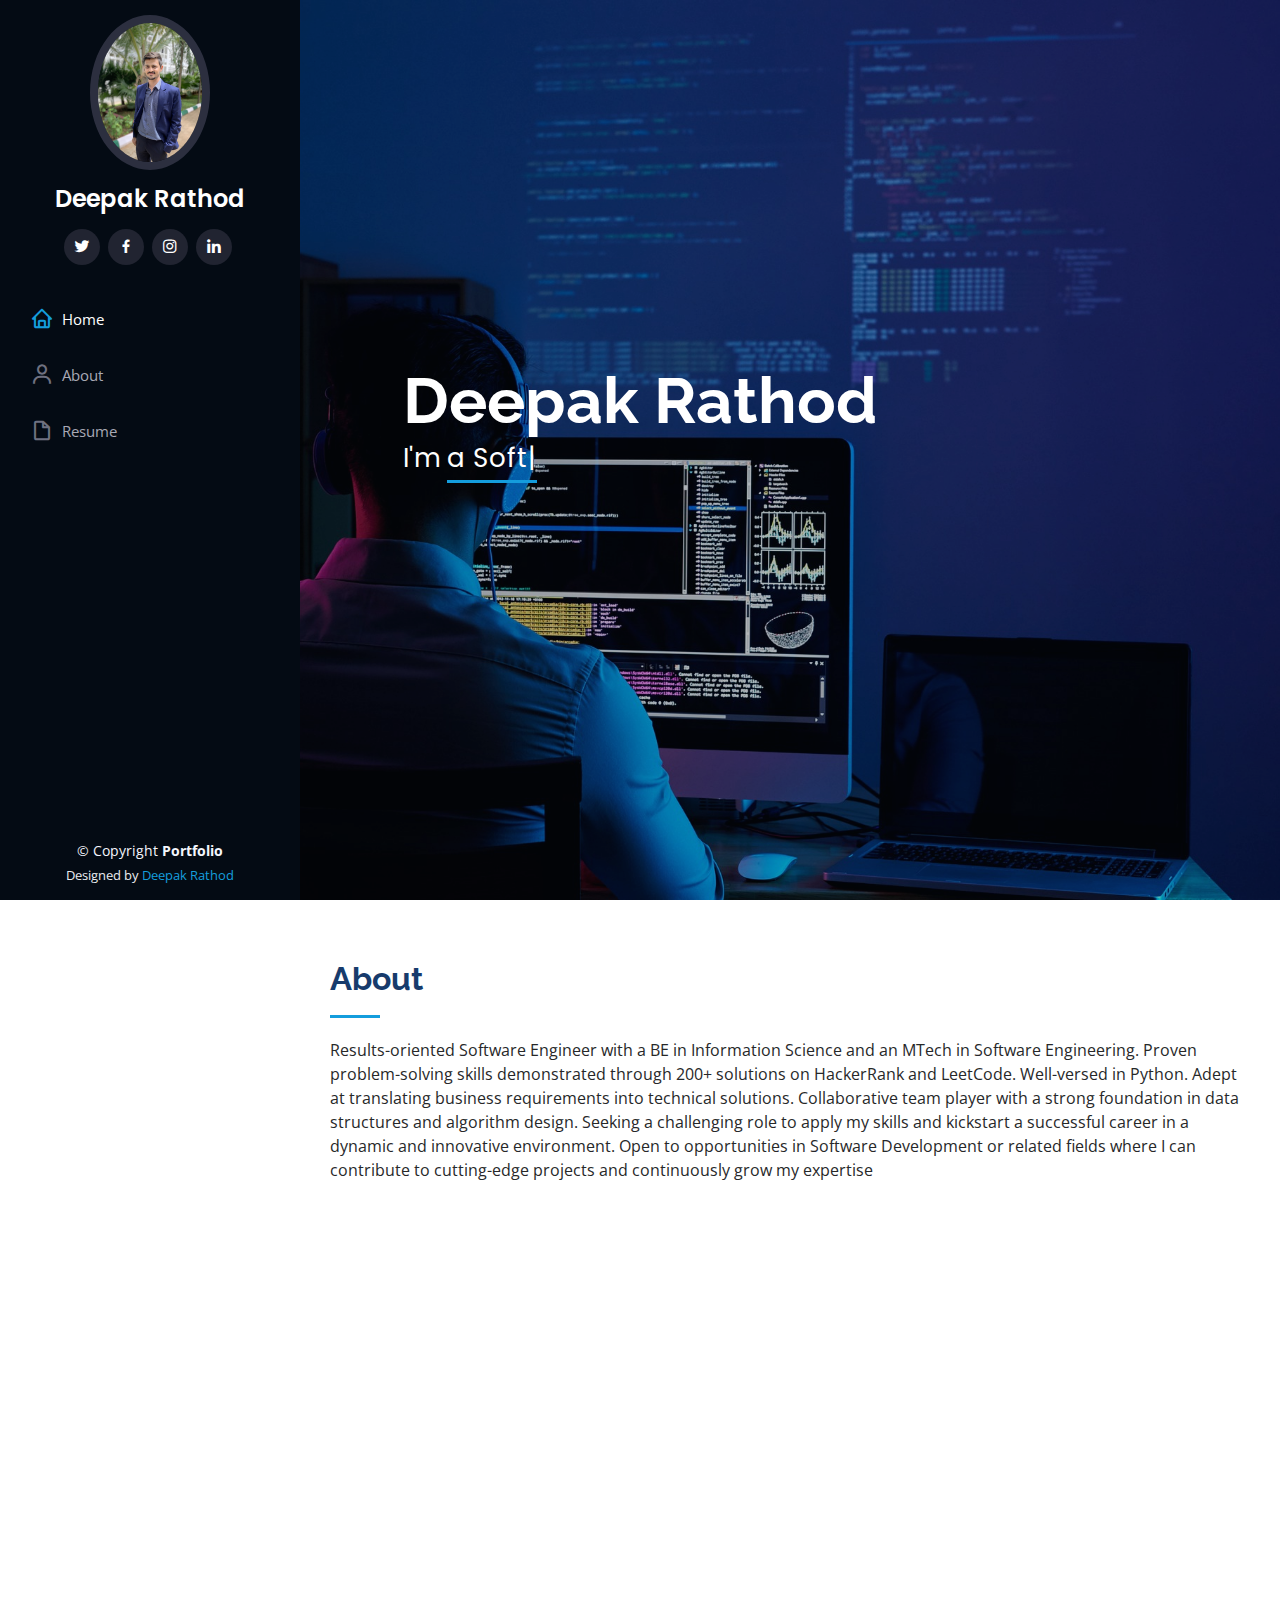
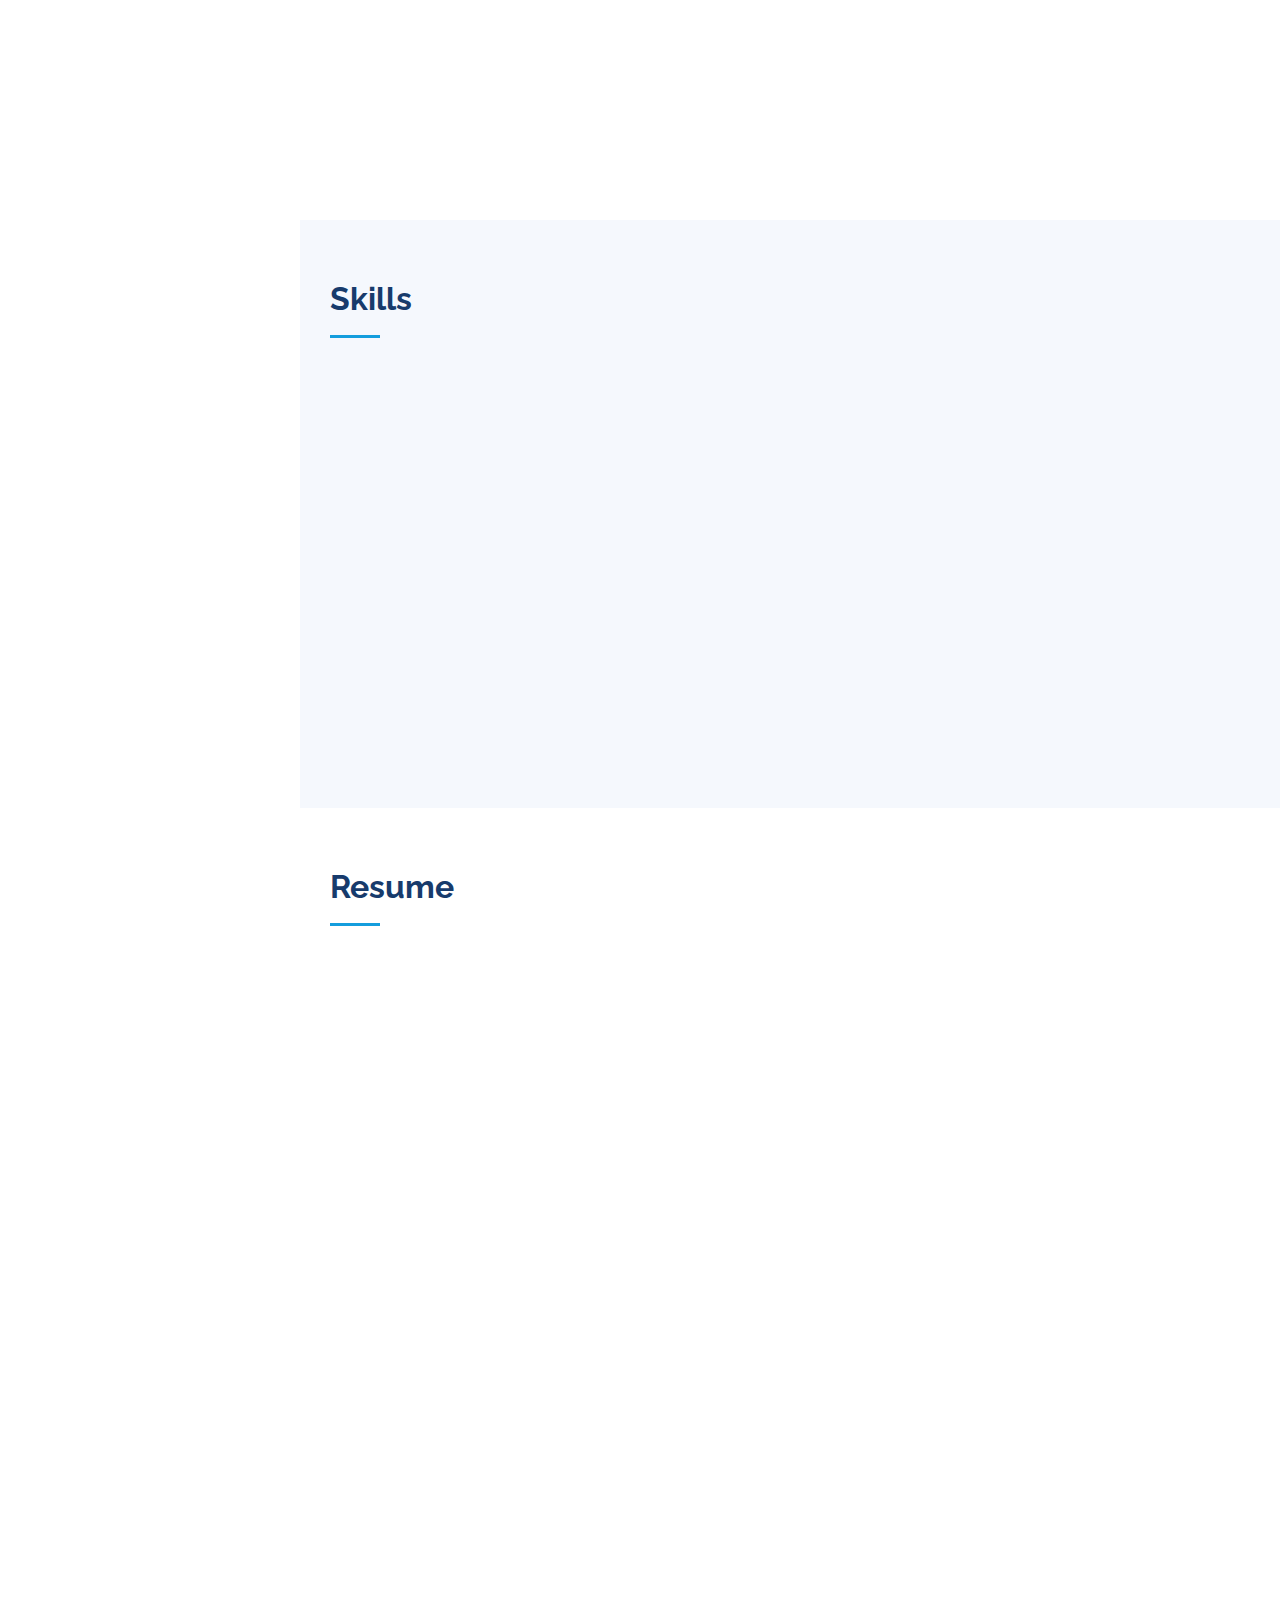
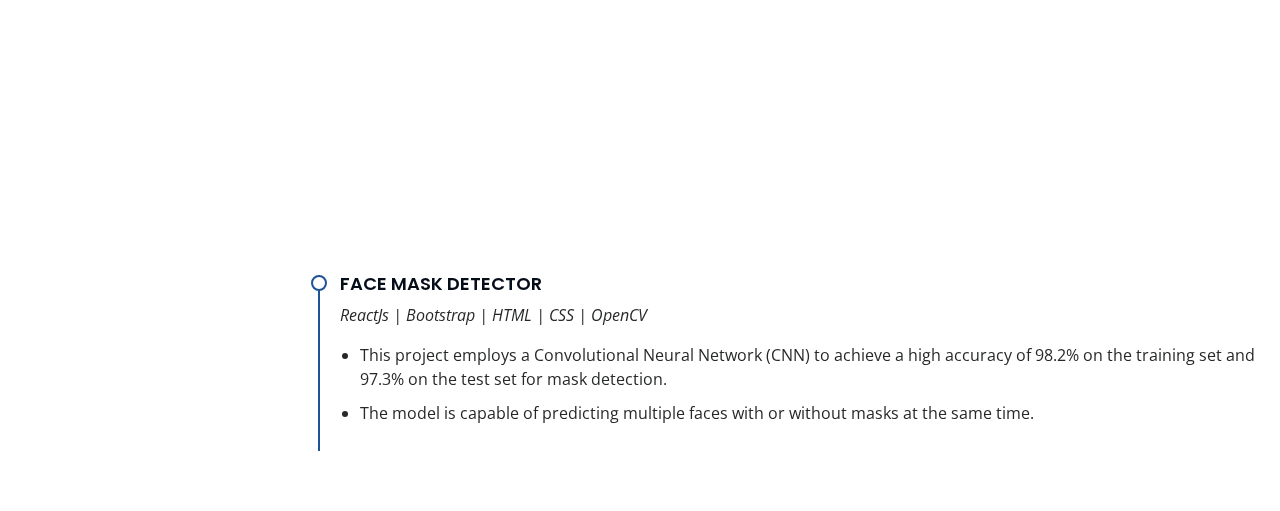
==== index.html @ f98dc18f "Update index.html" ====
<!DOCTYPE html>
<html lang="en">

<head>
  <meta charset="utf-8">
  <meta content="width=device-width, initial-scale=1.0" name="viewport">

  <title>Deepak Rathod</title>
  <meta content="" name="description">
  <meta content="" name="keywords">

  <!-- Favicons -->
  <link href="assets/img/favicon.png" rel="icon">
  <link href="assets/img/apple-touch-icon.png" rel="apple-touch-icon">

  <!-- Google Fonts -->
  <link href="https://fonts.googleapis.com/css?family=Open+Sans:300,300i,400,400i,600,600i,700,700i|Raleway:300,300i,400,400i,500,500i,600,600i,700,700i|Poppins:300,300i,400,400i,500,500i,600,600i,700,700i" rel="stylesheet">

  <!-- Vendor CSS Files -->
  <link href="assets/vendor/aos/aos.css" rel="stylesheet">
  <link href="assets/vendor/bootstrap/css/bootstrap.min.css" rel="stylesheet">
  <link href="assets/vendor/bootstrap-icons/bootstrap-icons.css" rel="stylesheet">
  <link href="assets/vendor/boxicons/css/boxicons.min.css" rel="stylesheet">
  <link href="assets/vendor/glightbox/css/glightbox.min.css" rel="stylesheet">
  <link href="assets/vendor/swiper/swiper-bundle.min.css" rel="stylesheet">

  <!-- Template Main CSS File -->
  <link href="assets/css/style.css" rel="stylesheet">

  <!-- =======================================================
  * Template Name: iPortfolio
  * Template URL: https://bootstrapmade.com/iportfolio-bootstrap-portfolio-websites-template/
  * Updated: Mar 17 2024 with Bootstrap v5.3.3
  * Author: BootstrapMade.com
  * License: https://bootstrapmade.com/license/
  ======================================================== -->
</head>

<body>

  <!-- ======= Mobile nav toggle button ======= -->
  <i class="bi bi-list mobile-nav-toggle d-xl-none"></i>

  <!-- ======= Header ======= -->
  <header id="header">
    <div class="d-flex flex-column">

      <div class="profile">
        <img src="assets/img/profile-img.jpg" alt="" class="img-fluid rounded-circle">
        <h1 class="text-light"><a href="index.html">Deepak Rathod</a></h1>
        <div class="social-links mt-3 text-center">
          <a href="https://twitter.com/dvrathod2706" class="twitter"><i class="bx bxl-twitter"></i></a>
          <a href="#" class="facebook"><i class="bx bxl-facebook"></i></a>
          <a href="#" class="instagram"><i class="bx bxl-instagram"></i></a>
        
          <a href="https://www.linkedin.com/in/deepvr2706/" class="linkedin"><i class="bx bxl-linkedin"></i></a>
        </div>
      </div>

      <nav id="navbar" class="nav-menu navbar">
        <ul>
          <li><a href="#hero" class="nav-link scrollto active"><i class="bx bx-home"></i> <span>Home</span></a></li>
          <li><a href="#about" class="nav-link scrollto"><i class="bx bx-user"></i> <span>About</span></a></li>
          <li><a href="#resume" class="nav-link scrollto"><i class="bx bx-file-blank"></i> <span>Resume</span></a></li>
          
        </ul>
      </nav><!-- .nav-menu -->
    </div>
  </header><!-- End Header -->

  <!-- ======= Hero Section ======= -->
  <section id="hero" class="d-flex flex-column justify-content-center align-items-center">
    <div class="hero-container" data-aos="fade-in">
      <h1>Deepak Rathod</h1>
      <p>I'm <span class="typed" data-typed-items="a Software Engineer"></span></p>
    </div>
  </section><!-- End Hero -->

  <main id="main">

    <!-- ======= About Section ======= -->
    <section id="about" class="about">
      <div class="container">

        <div class="section-title">
          <h2>About</h2>
          <p>Results-oriented Software Engineer with a BE in Information Science and an MTech in Software Engineering. Proven problem-solving skills demonstrated through 200+ solutions on HackerRank and LeetCode. Well-versed in Python. Adept at translating business requirements into technical solutions. Collaborative team player with a strong foundation in data structures and algorithm design. Seeking a challenging role to apply my skills and kickstart a successful career in a dynamic and innovative environment. Open to opportunities in Software Development or related fields where I can contribute to cutting-edge projects and continuously grow my expertise</p>
        </div>

        <div class="row">
          <div class="col-lg-4" data-aos="fade-right">
            <img src="assets/img/profile-img.jpg" class="img-fluid" alt="">
          </div>
          <div class="col-lg-8 pt-4 pt-lg-0 content" data-aos="fade-left">
            <h3>Full Stack Developer</h3>
            <p class="fst-italic"> Throughout my academic journey, I have acquired a comprehensive understanding of software development methodologies, programming languages, and cutting-edge technologies. My coursework and projects have equipped me with the ability to analyze complex problems, design innovative solutions, and implement efficient software systems. I have honed my skills in areas such as algorithm design, database management, software architecture, and web development.

              I am now actively seeking opportunities to apply my knowledge and skills in a professional setting, where I can contribute to meaningful projects and collaborate with talented teams. I am passionate about continuously learning and staying updated with emerging trends in technology, with a keen interest in areas such as artificial intelligence, cloud computing, and cybersecurity.
              
              With a dedication to excellence, strong problem-solving abilities, and a collaborative mindset, I am confident in my ability to make valuable contributions to any organization. I am eager to leverage my educational background and embark on a rewarding journey in the software engineering industry, where I can contribute to innovation and drive positive impact.
            </p> 
            
              
            <div class="row">
              <div class="col-lg-6">
                <ul>
                  <li><i class="bi bi-chevron-right"></i> <strong>Birthday:</strong> <span>27 June 1998</span></li>
                  <li><i class="bi bi-chevron-right"></i> <strong>Phone:</strong> <span>8660069687</span></li>
                  <li><i class="bi bi-chevron-right"></i> <strong>City:</strong> <span>Bangalore, India</span></li>
                </ul>
              </div>
              <div class="col-lg-6">
                <ul>
                  <li><i class="bi bi-chevron-right"></i> <strong>Age:</strong> <span>26</span></li>
                  <li><i class="bi bi-chevron-right"></i> <strong>Degree:</strong> <span>Master</span></li>
                  <li><i class="bi bi-chevron-right"></i> <strong>Email:</strong> <span>dvrathod2706@gmail.com</span></li>
                </ul>
              </div>
            </div>
          </div>
        </div>

      </div>
    </section><!-- End About Section -->

   
    <!-- ======= Skills Section ======= -->
    <section id="skills" class="skills section-bg">
      <div class="container">

        <div class="section-title">
          <h2>Skills</h2>
         
        </div>

        <div class="row skills-content">

          <div class="col-lg-6" data-aos="fade-up">

                        <div class="progress">
              <span class="skill">Python <i class="val">90%</i></span>
              <div class="progress-bar-wrap">
                <div class="progress-bar" role="progressbar" aria-valuenow="80" aria-valuemin="0" aria-valuemax="100"></div>
              </div>
            </div>

            <div class="progress">
              <span class="skill">C <i class="val">85%</i></span>
              <div class="progress-bar-wrap">
                <div class="progress-bar" role="progressbar" aria-valuenow="85" aria-valuemin="0" aria-valuemax="100"></div>
              </div>
            </div>

            <div class="progress">
              <span class="skill">HTML <i class="val">95%</i></span>
              <div class="progress-bar-wrap">
                <div class="progress-bar" role="progressbar" aria-valuenow="100" aria-valuemin="0" aria-valuemax="100"></div>
              </div>
            </div>

            <div class="progress">
              <span class="skill">CSS <i class="val">90%</i></span>
              <div class="progress-bar-wrap">
                <div class="progress-bar" role="progressbar" aria-valuenow="90" aria-valuemin="0" aria-valuemax="100"></div>
              </div>
            </div>

            <div class="progress">
              <span class="skill">JavaScript <i class="val">85%</i></span>
              <div class="progress-bar-wrap">
                <div class="progress-bar" role="progressbar" aria-valuenow="75" aria-valuemin="0" aria-valuemax="100"></div>
              </div>
            </div>
              <div class="progress">
              <span class="skill">NodeJS <i class="val">80%</i></span>
              <div class="progress-bar-wrap">
                <div class="progress-bar" role="progressbar" aria-valuenow="75" aria-valuemin="0" aria-valuemax="100"></div>
              </div>
            </div>
                     
          </div>

          <div class="col-lg-6" data-aos="fade-up" data-aos-delay="100">
               <div class="progress">
              <span class="skill">MySQL <i class="val">95%</i></span>
              <div class="progress-bar-wrap">
                <div class="progress-bar" role="progressbar" aria-valuenow="75" aria-valuemin="0" aria-valuemax="100"></div>
              </div>
            </div>

                        <div class="progress">
              <span class="skill">ExpressJS <i class="val">75%</i></span>
              <div class="progress-bar-wrap">
                <div class="progress-bar" role="progressbar" aria-valuenow="75" aria-valuemin="0" aria-valuemax="100"></div>
              </div>
            </div>
                        <div class="progress">
              <span class="skill">MongoDB <i class="val">85%</i></span>
              <div class="progress-bar-wrap">
                <div class="progress-bar" role="progressbar" aria-valuenow="75" aria-valuemin="0" aria-valuemax="100"></div>
              </div>
            </div>




            <div class="progress">
              <span class="skill">VS Code <i class="val">95%</i></span>
              <div class="progress-bar-wrap">
                <div class="progress-bar" role="progressbar" aria-valuenow="95" aria-valuemin="0" aria-valuemax="100"></div>
              </div>
            </div>

          </div>

        </div>

      </div>
    </section><!-- End Skills Section -->

    <!-- ======= Resume Section ======= -->
    <section id="resume" class="resume">
      <div class="container">

        <div class="section-title">
          <h2>Resume</h2>
          <p></p>
        </div>

        <div class="row">
          <div class="col-lg-6" data-aos="fade-up">
            <h3 class="resume-title">Sumary</h3>
            <div class="resume-item pb-0">
              <h4>Deepak Rathod</h4>
              <p><em>I am a motivated and skilled software engineer with a solid educational background, holding a Master of Technology (M.Tech) degree in Software Engineering from RV College of Engineering, as well as a Bachelor of Engineering (BE) degree in Information Science from PDA College of Engineering. With a strong foundation in both theoretical concepts and practical application, I am eager to leverage my academic achievements and embark on a successful career in the field of software engineering.</em></p>
              <ul>
                <li>Bangalore</li>
                <li>8660069687</li>
                <li>dvrathod2706@gmail.com</li>
              </ul>
            </div>

            <h3 class="resume-title">Education</h3>
            <div class="resume-item">
              <h4>MTech in Software Engineering </h4>
              <h5>2022 - 2023</h5>
              <p><em>R V College of Engineering</em></p>
              <ul>
                <li>CGPA : 7.59</li>
                <li>Bangalore,  Karnataka, India</li>
              </ul>
             
            </div>
            <div class="resume-item">
              <h4>BE in Information Science and Engineering</h4>
              <h5>2016 - 2021</h5>
              <p><em>PDA College of Engineering</em></p>
              <ul>
                <li>CGPA : 7.07</li>
                <li>Kalaburagi,  Karnataka, India</li>
              </ul>
             
            </div>
          </div>
          <div class="col-lg-6" data-aos="fade-up" data-aos-delay="100">
            <h3 class="resume-title">Projects</h3>
            <div class="resume-item">
              <h4>Healthcare Chatbot </h4>
              <p><em>Python | Python flask | Natural Language Processing | Machine Learning | SQL</em></p>
              <ul>
                <li>It offers accurate disease predictions from user-provided symptoms, addressing healthcare accessibility for those with limited access to medical facilities</li>
                <li>The integration of Decision Tree and Naive Bayes algorithms enhances its efficacy </li>
              </ul>
            </div>
            <div class="resume-item">
              <h4>Covid-19 Tracker App</h4>
              
              <p><em>Java | Firebase | NoSQL | CSS | XML</em></p>
              <ul>
                <li>The COVID-19 Tracker Android app provides real-time global updates on cases</li>
                <li> An interactive map, a symptom checker, and essential information for informed and safe decision-making during the pandemic</li>
                <li>It also includes detailed information about the virus like symptoms, prevention measures etc.</li>
              </ul>
            </div>
        
         
           
          
        
            </div><div class="resume-item">
              <h4>Face Mask Detector</h4>
              
              <p><em> ReactJs | Bootstrap | HTML | CSS | OpenCV</em></p>
              <ul>
                <li>This project employs a Convolutional Neural Network (CNN) to achieve a high accuracy of 98.2% on the training set and 97.3% on the test set for mask detection.</li>
                <li>The model is capable of predicting multiple faces with or without masks at the same time.</li>
              </ul>
            </div>
         
        </div>
      
      </div>
    </section><!-- End Resume Section -->

    
 

  

  </main><!-- End #main -->

  <!-- ======= Footer ======= -->
  <footer id="footer">
    <div class="container">
      <div class="copyright">
        &copy; Copyright <strong><span>Portfolio</span></strong>
      </div>
      <div class="credits">
        <!-- All the links in the footer should remain intact. -->
        <!-- You can delete the links only if you purchased the pro version. -->
        <!-- Licensing information: https://bootstrapmade.com/license/ -->
        <!-- Purchase the pro version with working PHP/AJAX contact form: https://bootstrapmade.com/iportfolio-bootstrap-portfolio-websites-template/ -->
        Designed by <a href="https://bootstrapmade.com/">Deepak Rathod</a>
      </div>
    </div>
  </footer><!-- End  Footer -->

  <a href="#" class="back-to-top d-flex align-items-center justify-content-center"><i class="bi bi-arrow-up-short"></i></a>

  <!-- Vendor JS Files -->
  <script src="assets/vendor/purecounter/purecounter_vanilla.js"></script>
  <script src="assets/vendor/aos/aos.js"></script>
  <script src="assets/vendor/bootstrap/js/bootstrap.bundle.min.js"></script>
  <script src="assets/vendor/glightbox/js/glightbox.min.js"></script>
  <script src="assets/vendor/isotope-layout/isotope.pkgd.min.js"></script>
  <script src="assets/vendor/swiper/swiper-bundle.min.js"></script>
  <script src="assets/vendor/typed.js/typed.umd.js"></script>
  <script src="assets/vendor/waypoints/noframework.waypoints.js"></script>
  <script src="assets/vendor/php-email-form/validate.js"></script>

  <!-- Template Main JS File -->
  <script src="assets/js/main.js"></script>

</body>

</html>
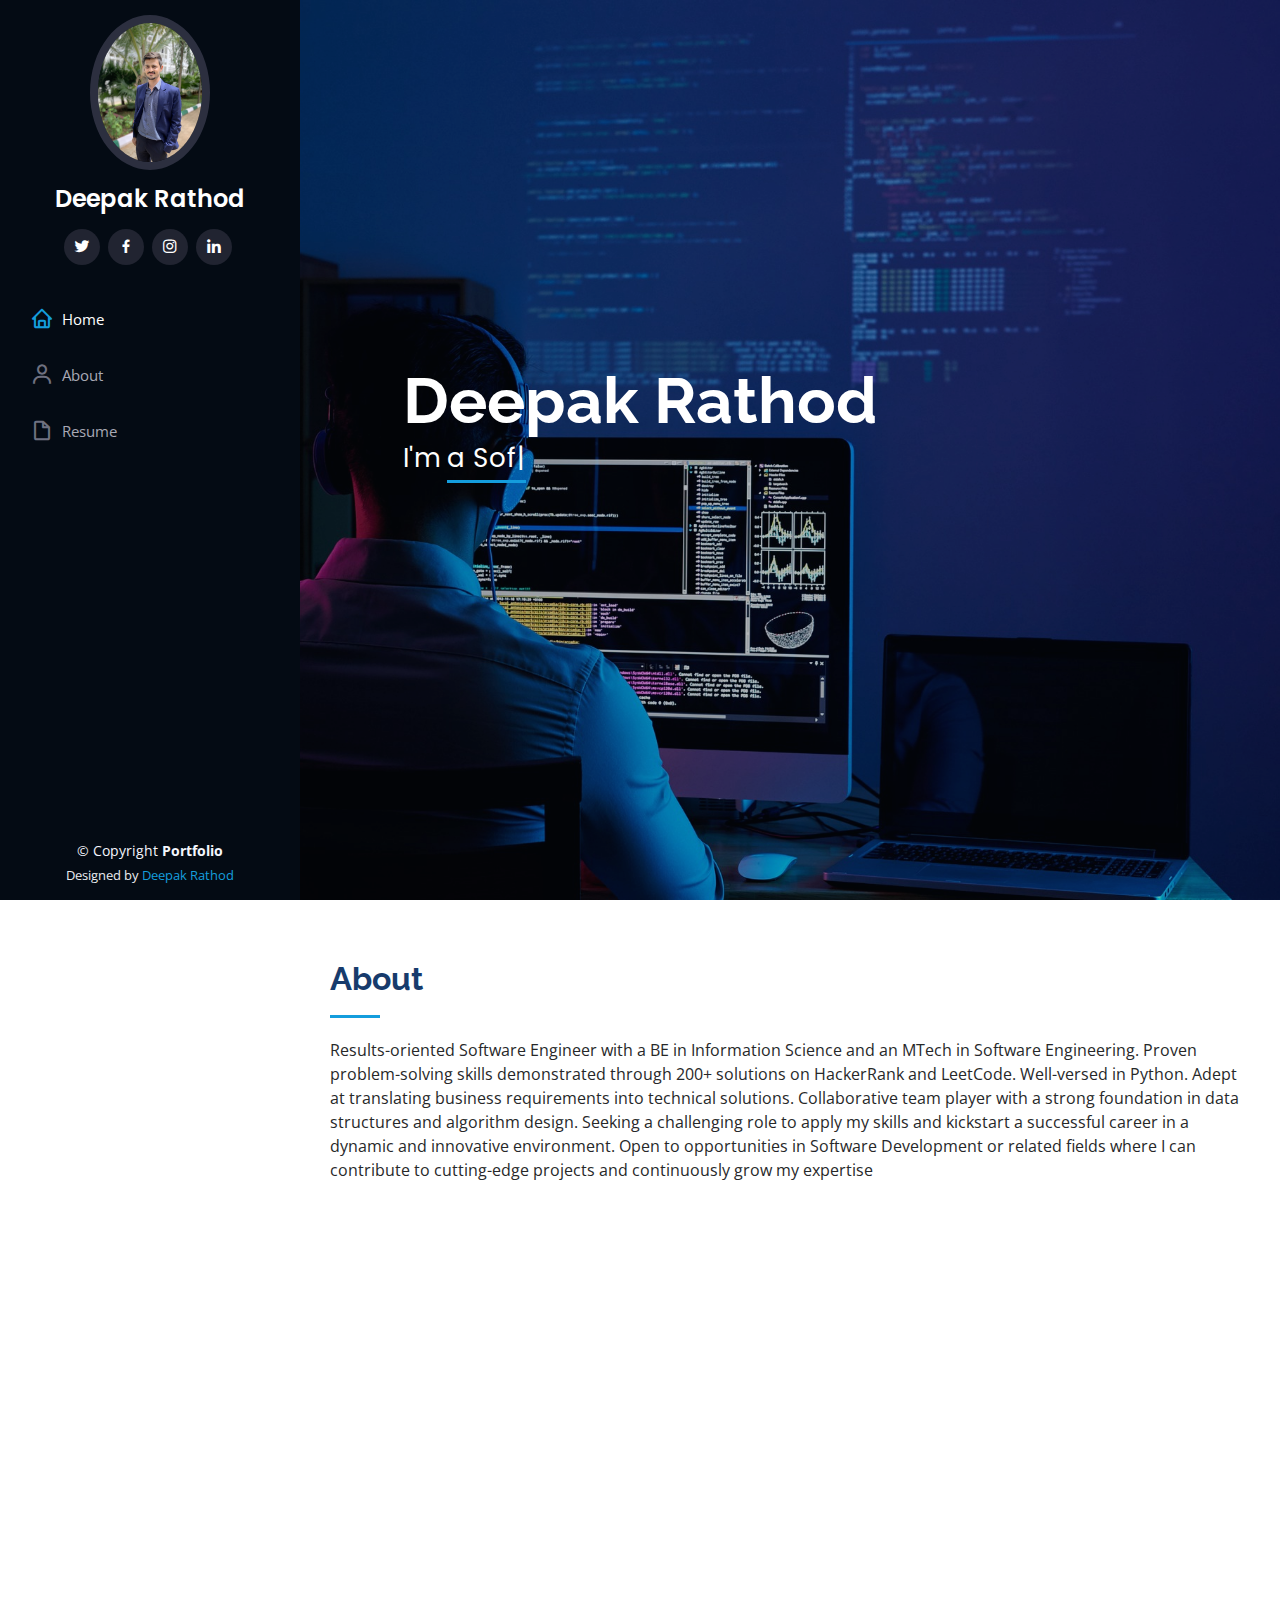
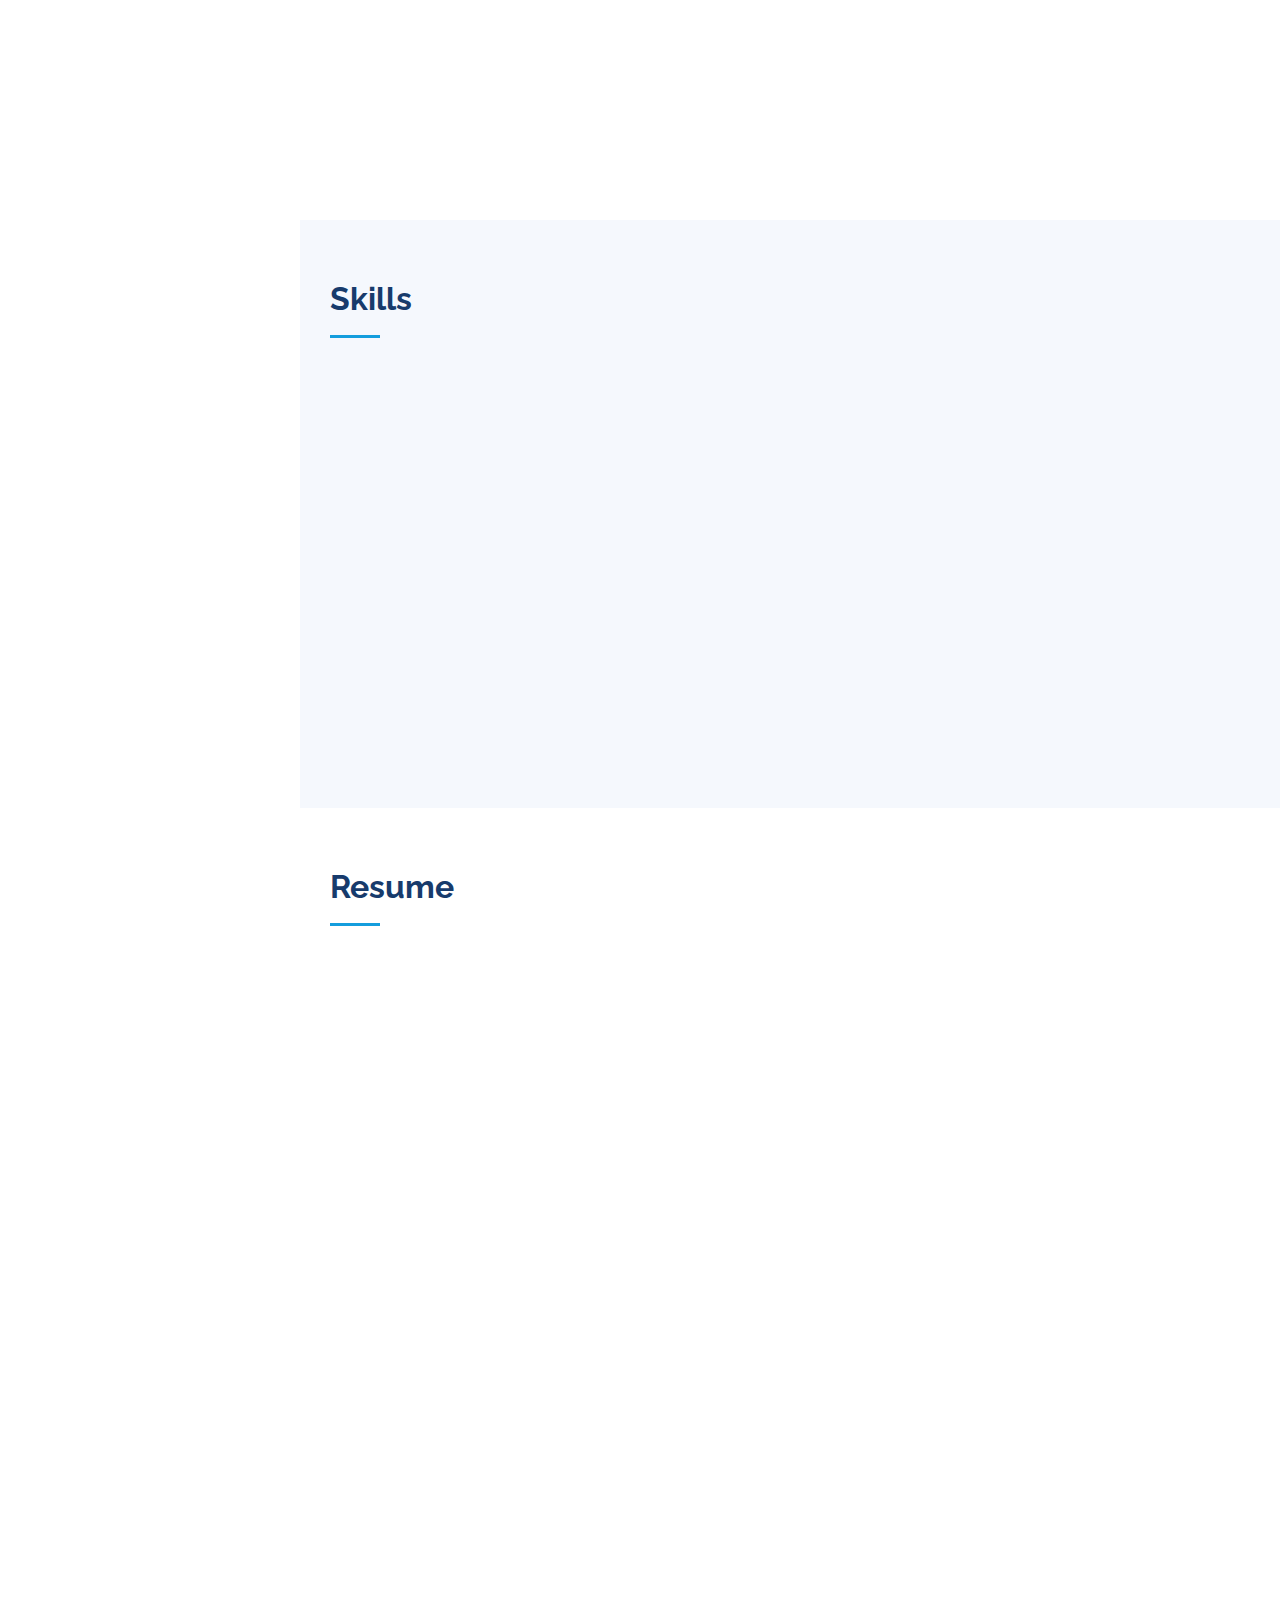
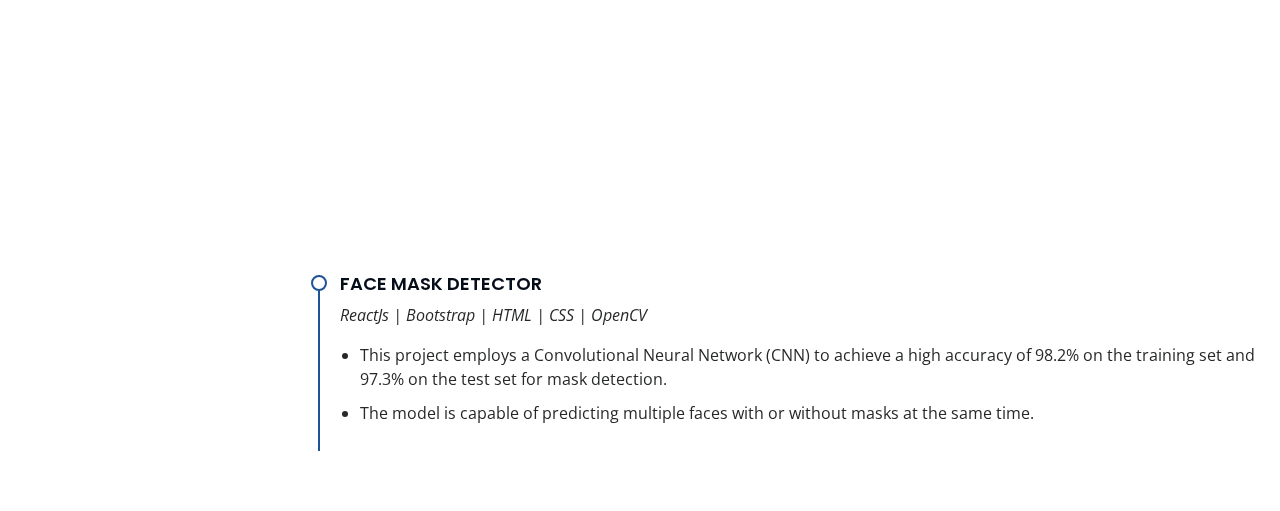
==== commit ed47e429: "Update index.html" ====
--- a/index.html
+++ b/index.html
@@ -282,12 +282,7 @@
                 <li>It also includes detailed information about the virus like symptoms, prevention measures etc.</li>
               </ul>
             </div>
-        
-         
-           
-          
-        
-            </div><div class="resume-item">
+          </div><div class="resume-item">
               <h4>Face Mask Detector</h4>
               
               <p><em> ReactJs | Bootstrap | HTML | CSS | OpenCV</em></p>
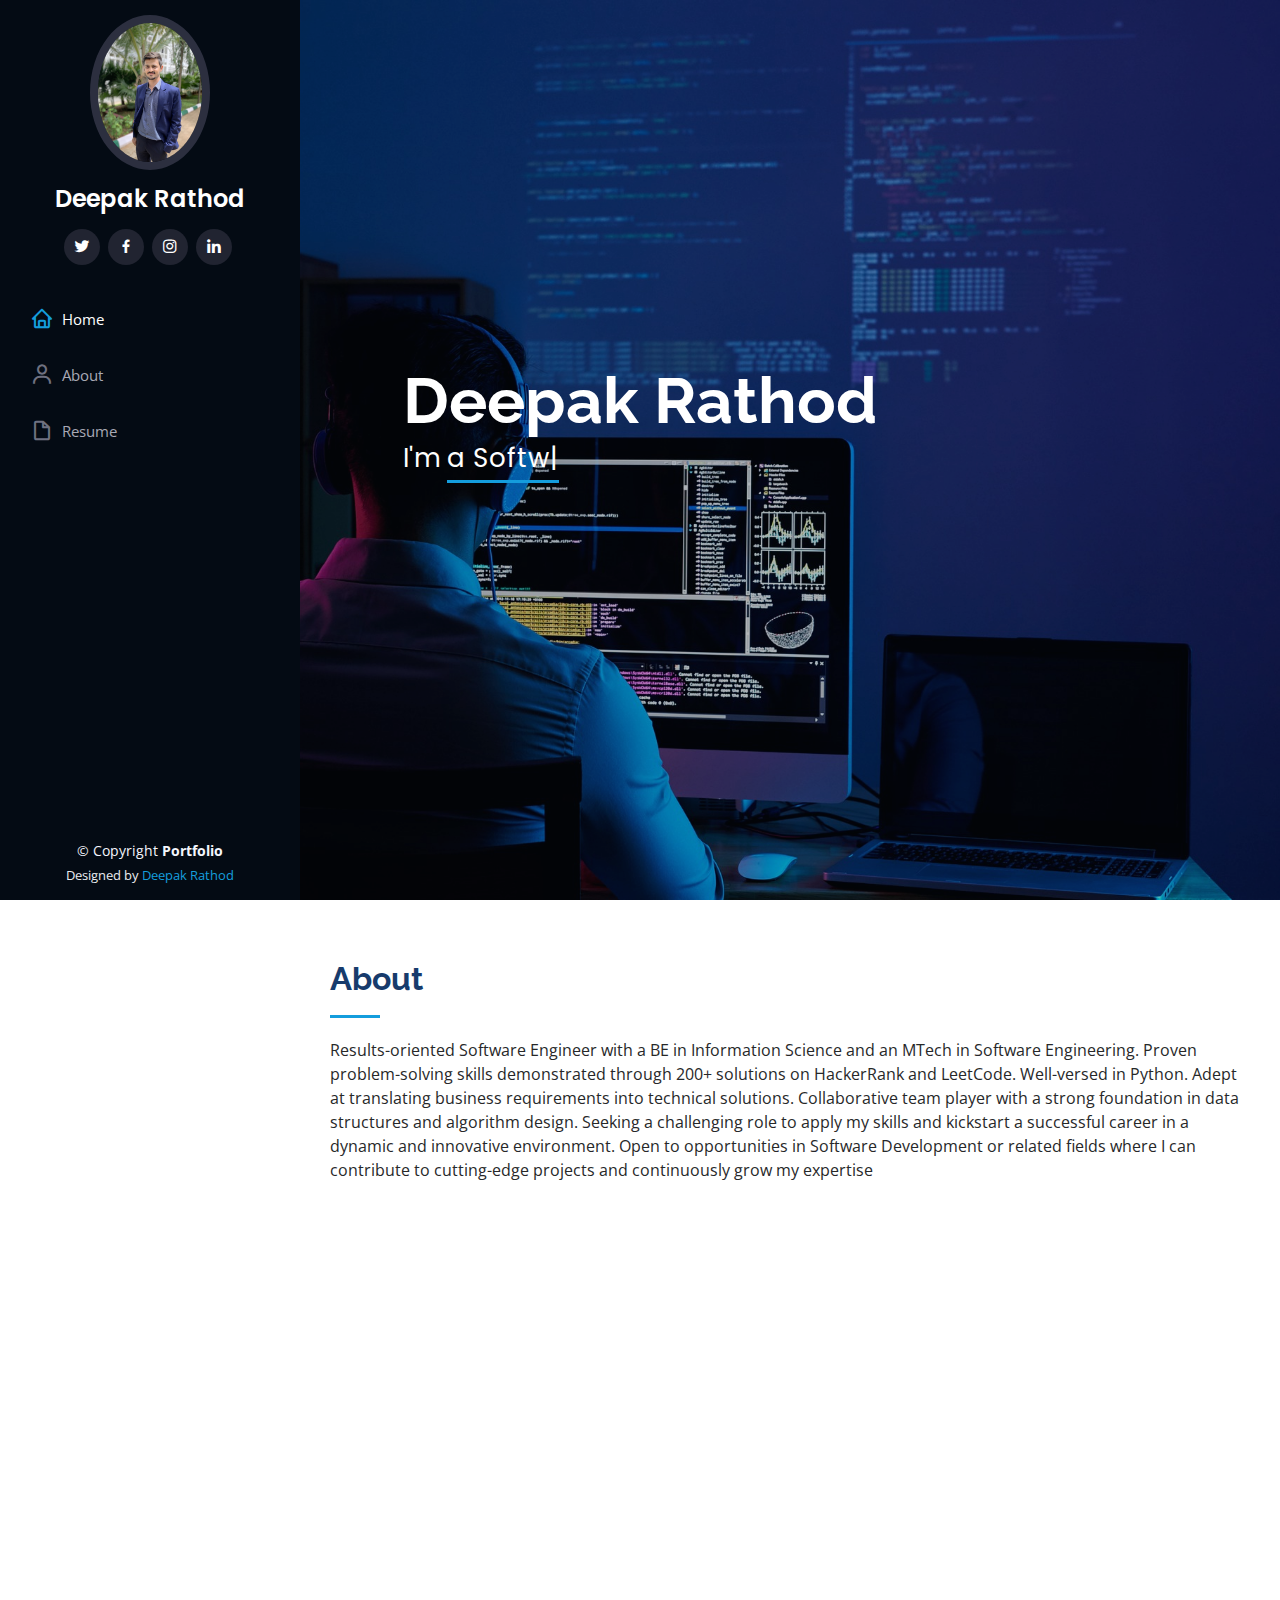
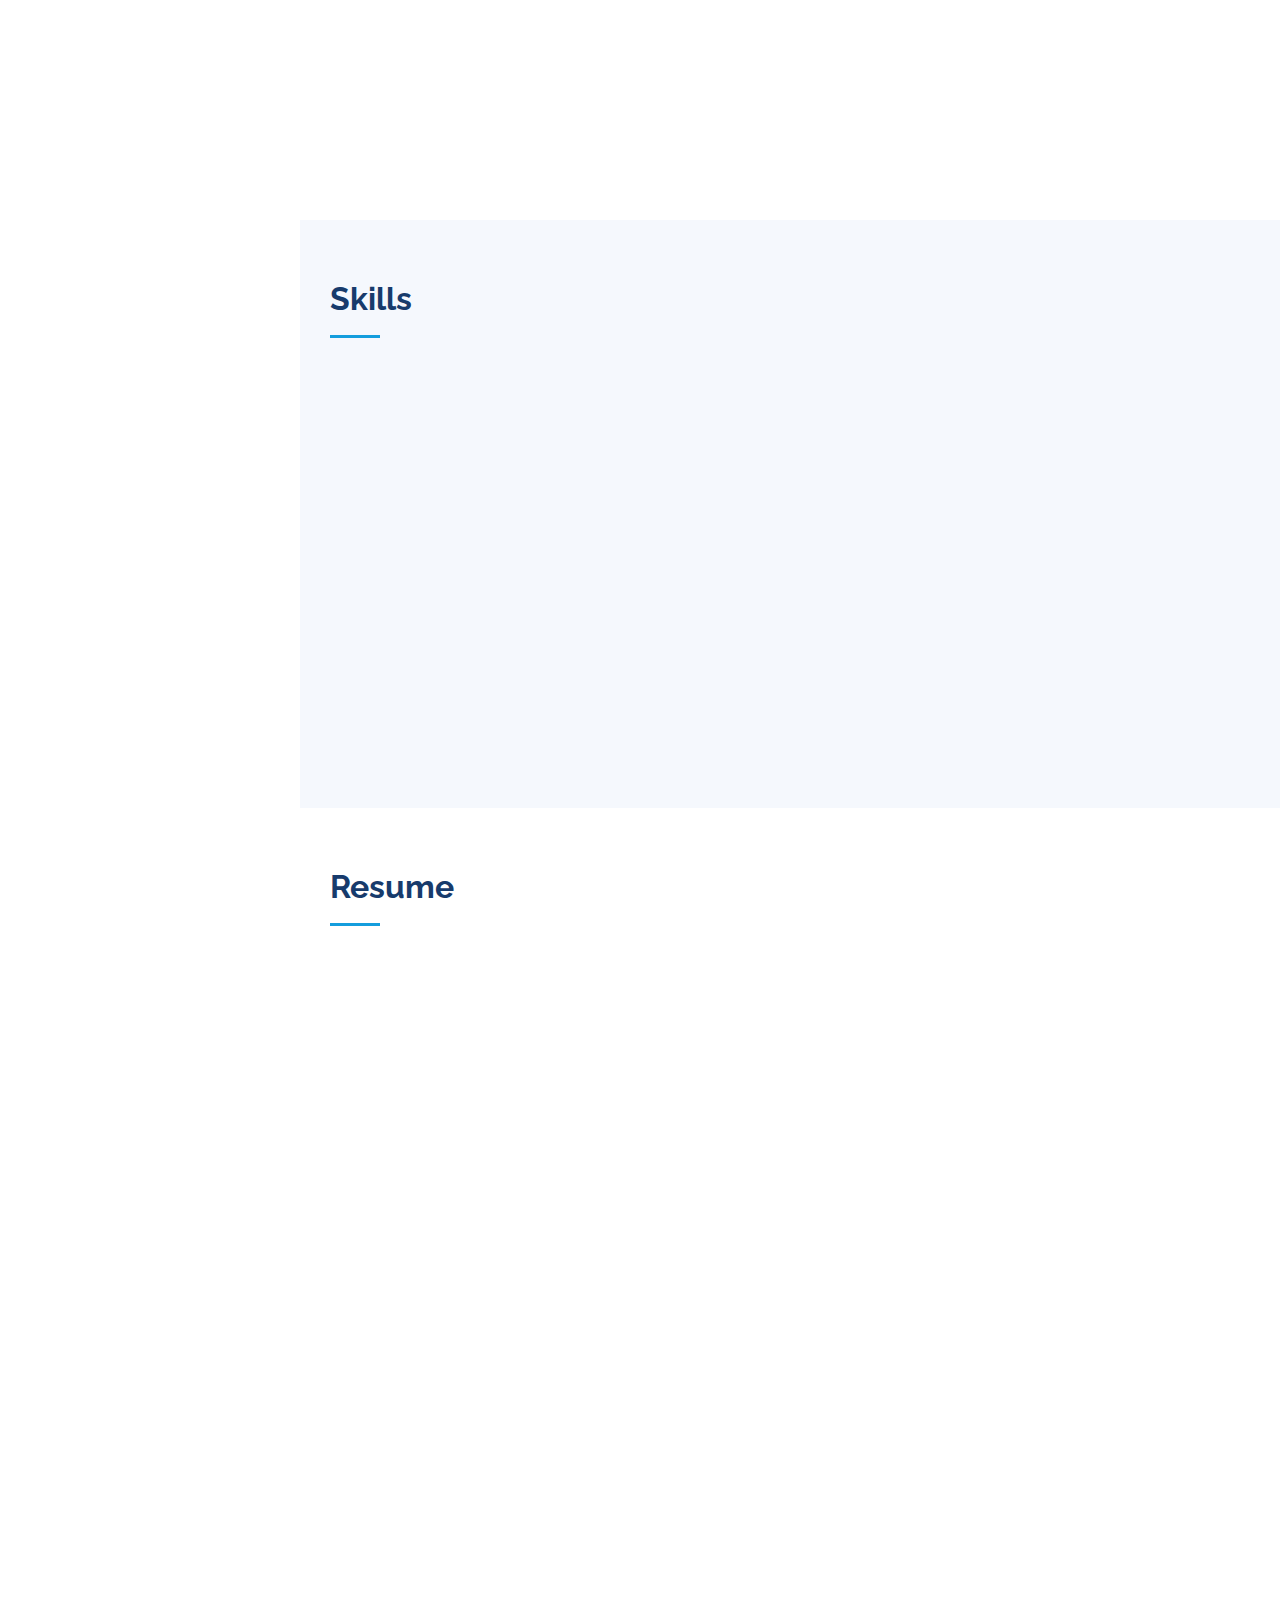
==== commit c63e2303: "Update index.html" ====
--- a/index.html
+++ b/index.html
@@ -282,6 +282,16 @@
                 <li>It also includes detailed information about the virus like symptoms, prevention measures etc.</li>
               </ul>
             </div>
+              <div class="col-lg-6" data-aos="fade-up" data-aos-delay="100">
+            <h3 class="resume-title">Projects</h3>
+            <div class="resume-item">
+              <h4>Healthcare Chatbot </h4>
+              <p><em>Python | Python flask | Natural Language Processing | Machine Learning | SQL</em></p>
+              <ul>
+                <li>It offers accurate disease predictions from user-provided symptoms, addressing healthcare accessibility for those with limited access to medical facilities</li>
+                <li>The integration of Decision Tree and Naive Bayes algorithms enhances its efficacy </li>
+              </ul>
+            </div>
           </div><div class="resume-item">
               <h4>Face Mask Detector</h4>
               
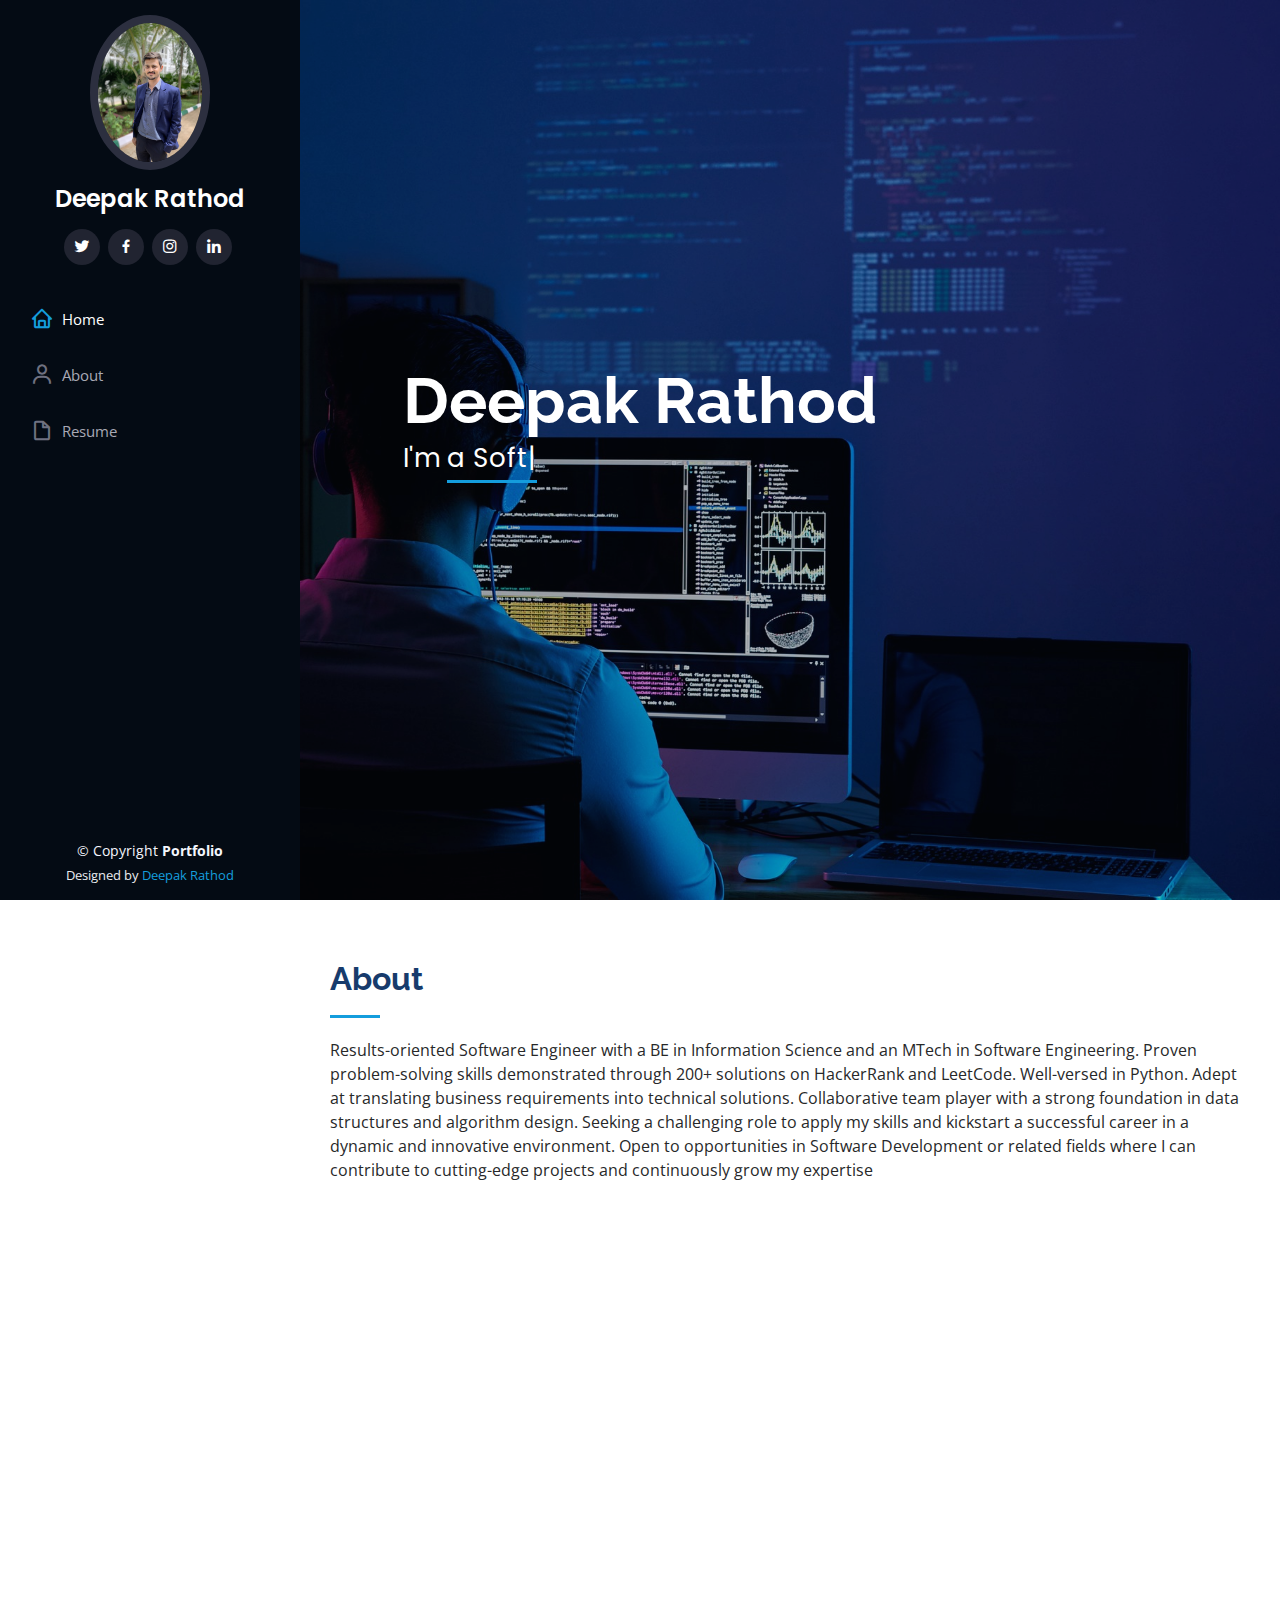
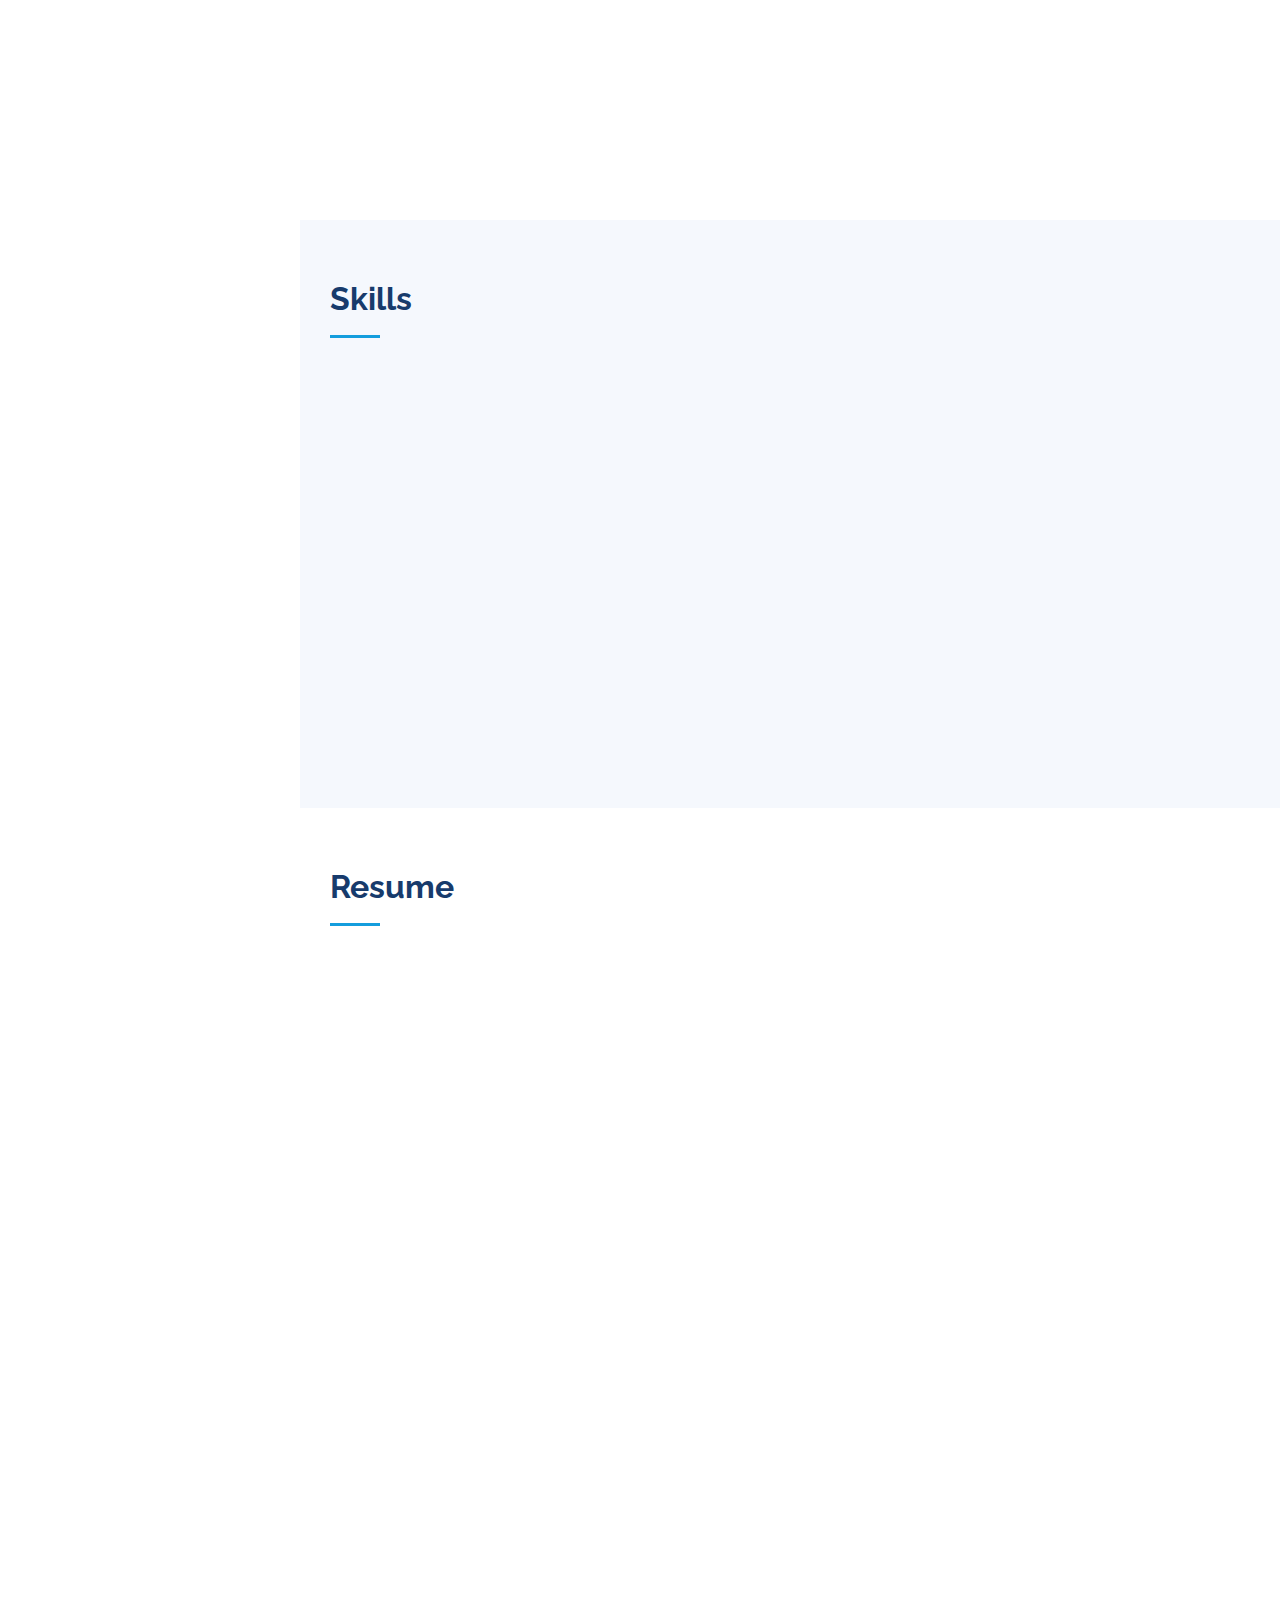
==== commit 89f366df: "Update index.html" ====
--- a/index.html
+++ b/index.html
@@ -283,7 +283,7 @@
               </ul>
             </div>
               <div class="col-lg-6" data-aos="fade-up" data-aos-delay="100">
-            <h3 class="resume-title">Projects</h3>
+            
             <div class="resume-item">
               <h4>Healthcare Chatbot </h4>
               <p><em>Python | Python flask | Natural Language Processing | Machine Learning | SQL</em></p>
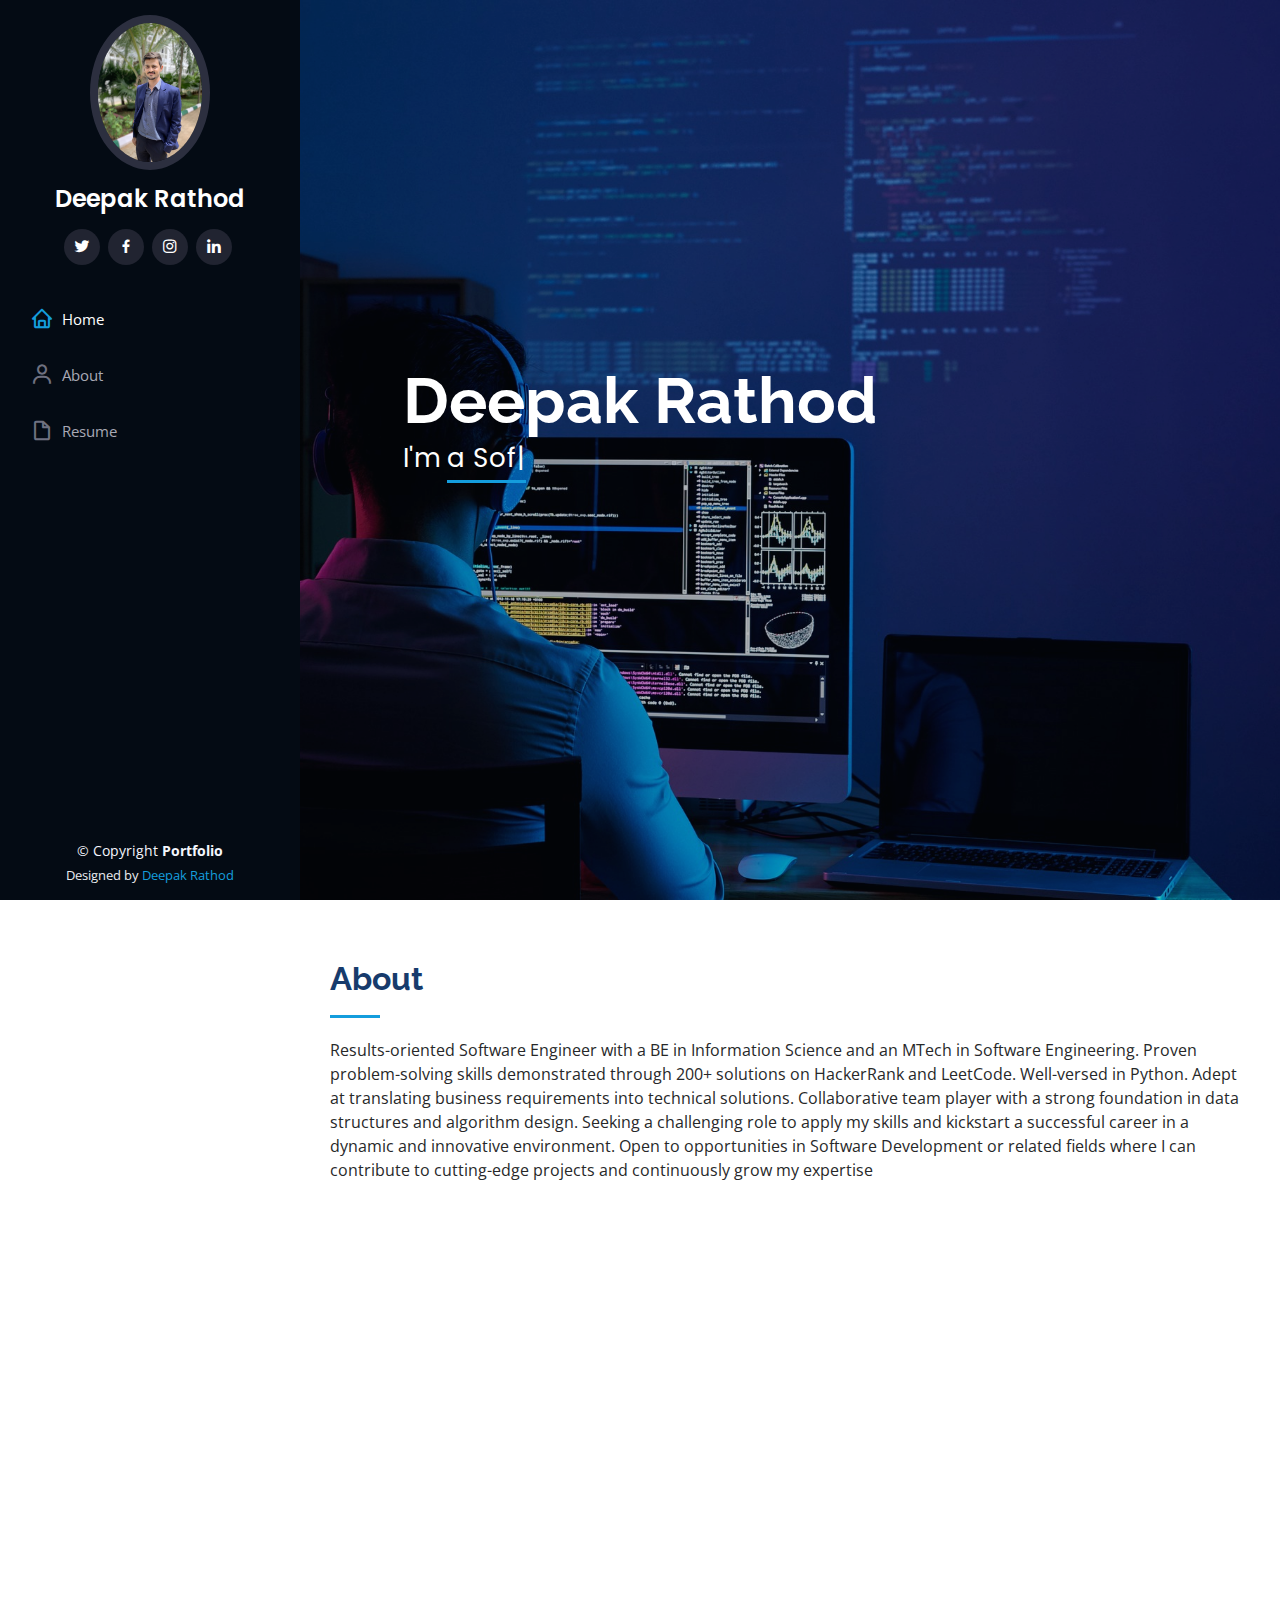
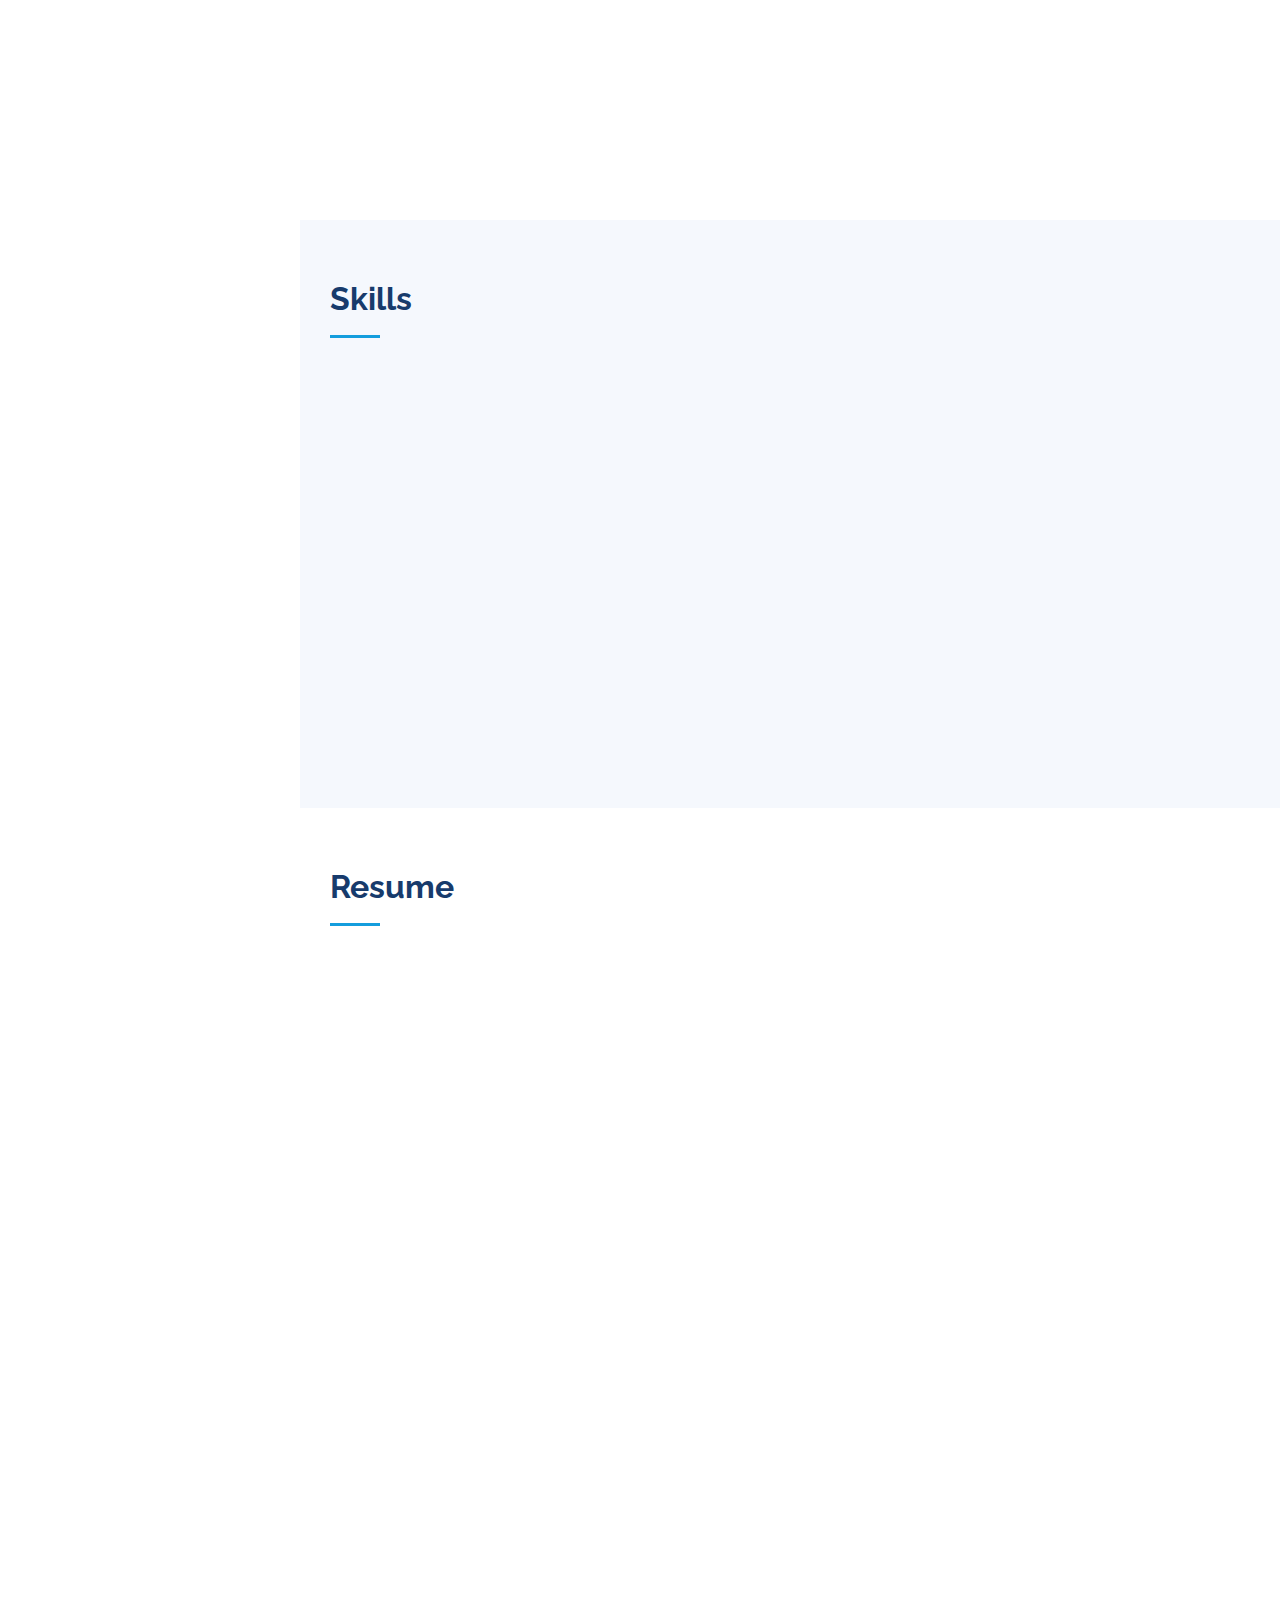
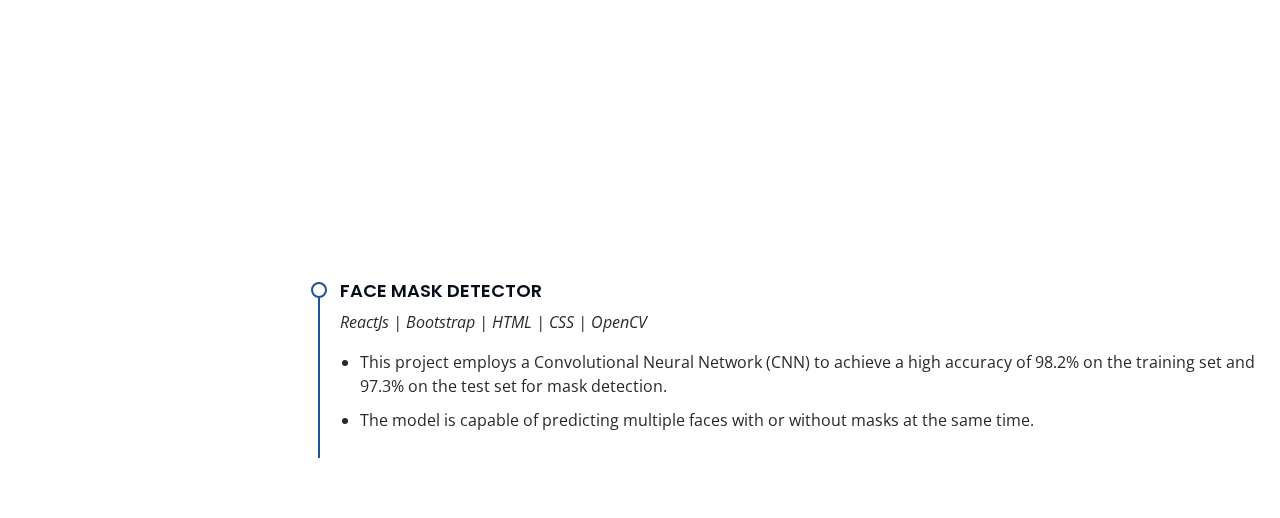
==== commit 93491842: "Update index.html" ====
--- a/index.html
+++ b/index.html
@@ -284,12 +284,13 @@
             </div>
               <div class="col-lg-6" data-aos="fade-up" data-aos-delay="100">
             
-            <div class="resume-item">
-              <h4>Healthcare Chatbot </h4>
-              <p><em>Python | Python flask | Natural Language Processing | Machine Learning | SQL</em></p>
-              <ul>
-                <li>It offers accurate disease predictions from user-provided symptoms, addressing healthcare accessibility for those with limited access to medical facilities</li>
-                <li>The integration of Decision Tree and Naive Bayes algorithms enhances its efficacy </li>
+          </div><div class="resume-item">
+              <h4>Face Mask Detector</h4>
+              
+              <p><em> ReactJs | Bootstrap | HTML | CSS | OpenCV</em></p>
+              <ul>
+                <li>This project employs a Convolutional Neural Network (CNN) to achieve a high accuracy of 98.2% on the training set and 97.3% on the test set for mask detection.</li>
+                <li>The model is capable of predicting multiple faces with or without masks at the same time.</li>
               </ul>
             </div>
           </div><div class="resume-item">
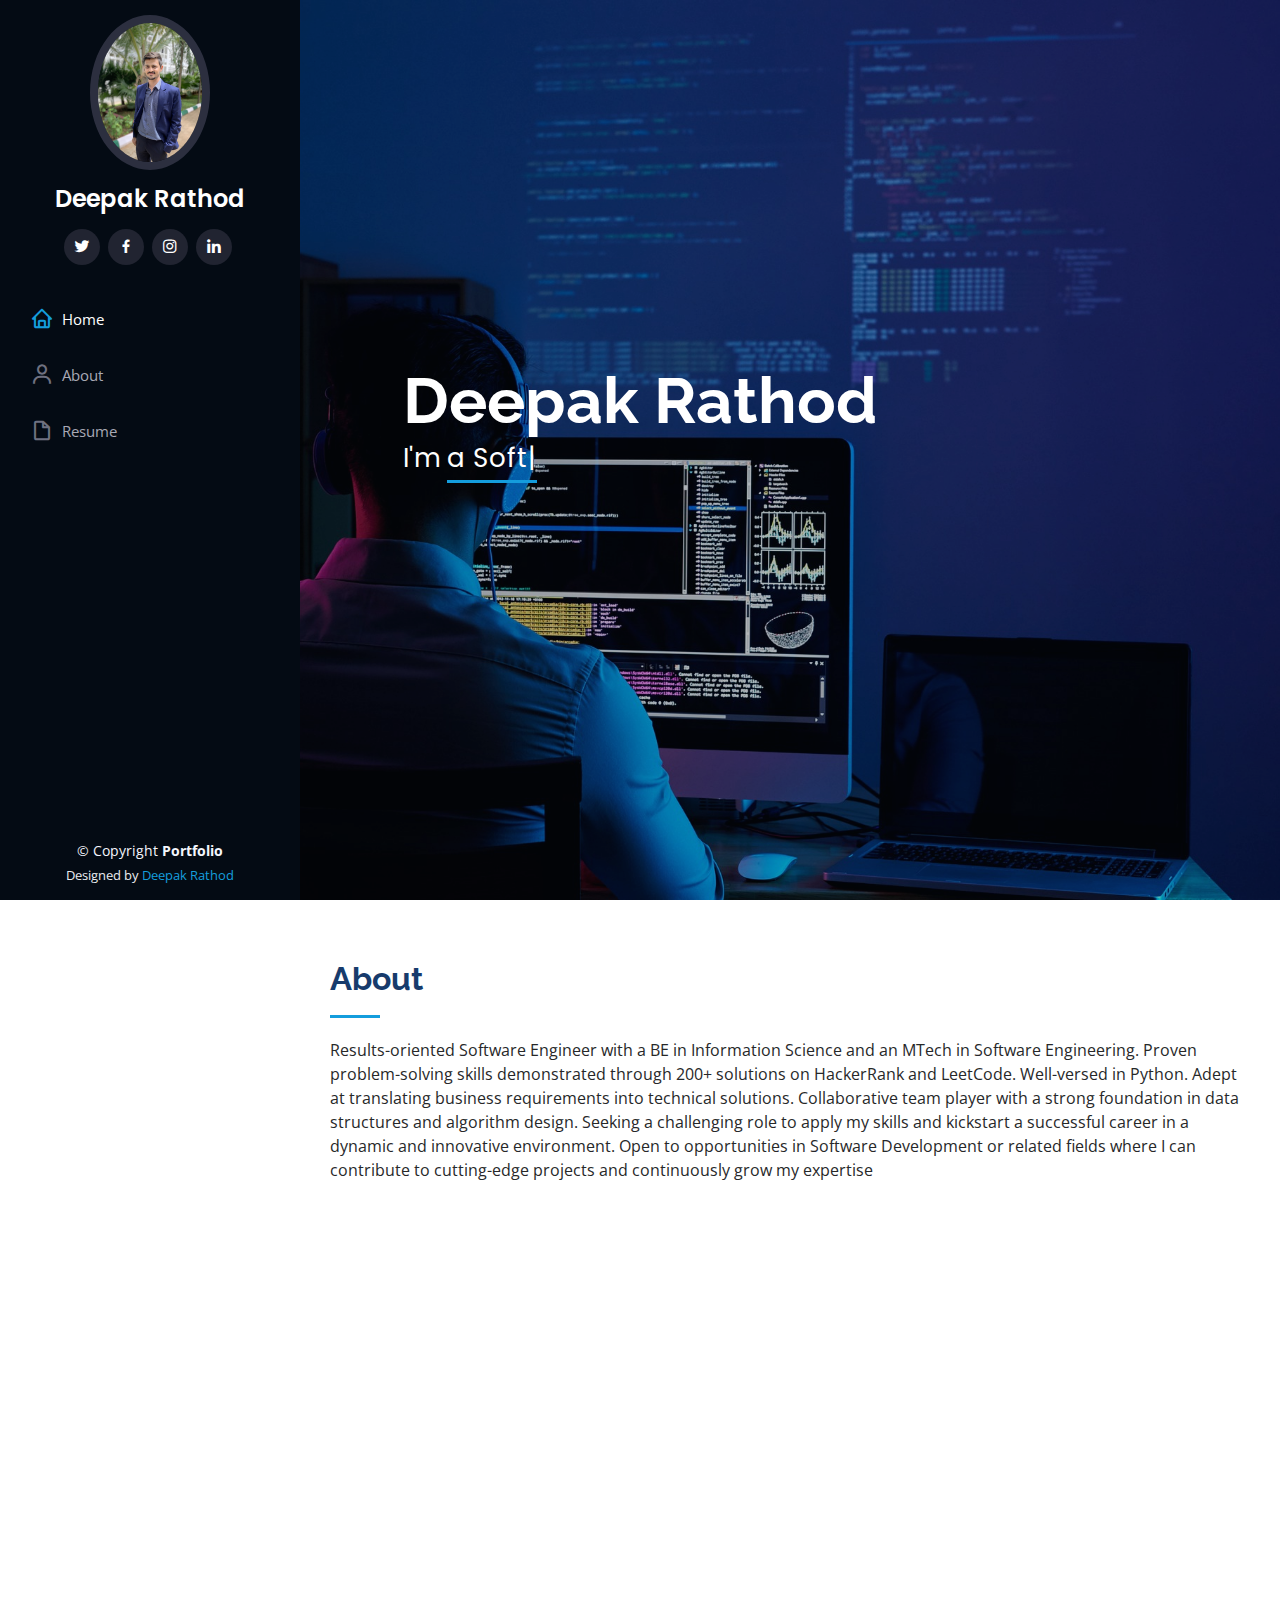
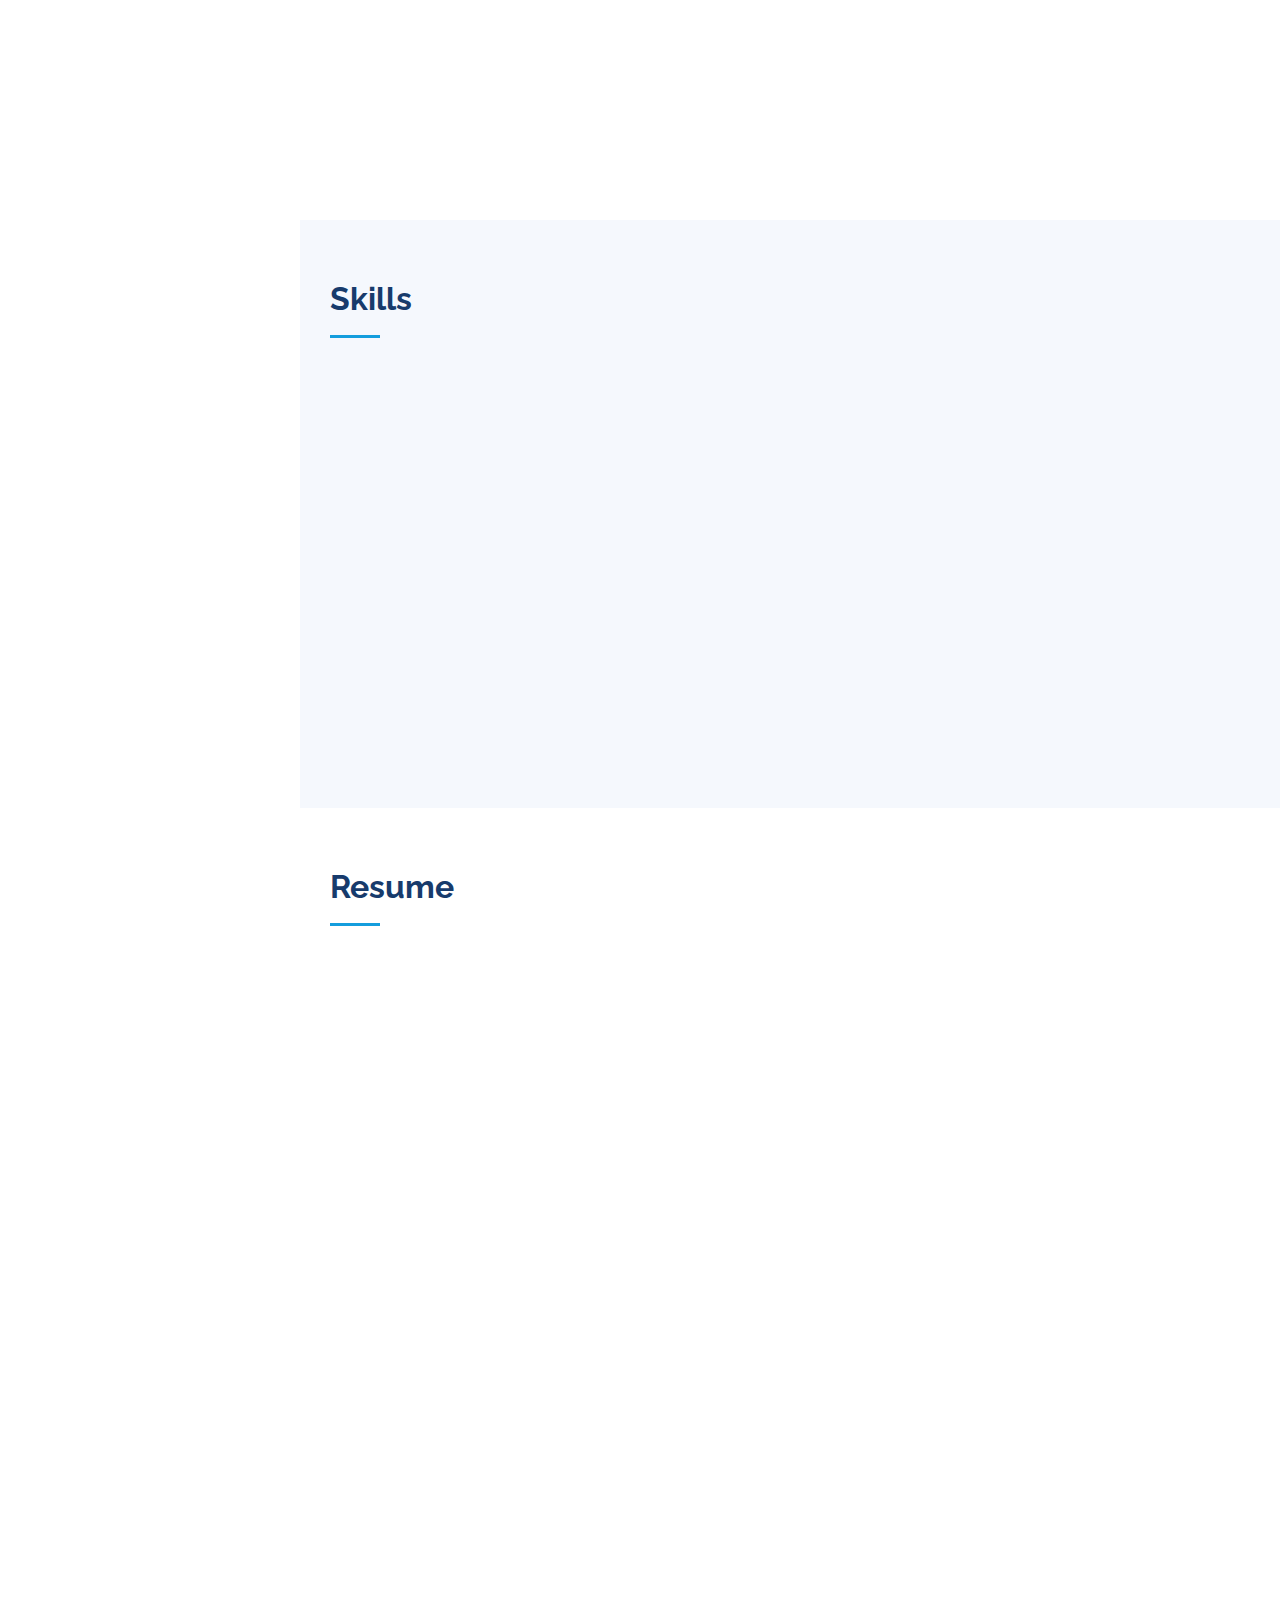
==== commit 049985c2: "Update index.html" ====
--- a/index.html
+++ b/index.html
@@ -293,17 +293,9 @@
                 <li>The model is capable of predicting multiple faces with or without masks at the same time.</li>
               </ul>
             </div>
-          </div><div class="resume-item">
-              <h4>Face Mask Detector</h4>
-              
-              <p><em> ReactJs | Bootstrap | HTML | CSS | OpenCV</em></p>
-              <ul>
-                <li>This project employs a Convolutional Neural Network (CNN) to achieve a high accuracy of 98.2% on the training set and 97.3% on the test set for mask detection.</li>
-                <li>The model is capable of predicting multiple faces with or without masks at the same time.</li>
-              </ul>
-            </div>
          
-        </div>
+         
+      
       
       </div>
     </section><!-- End Resume Section -->
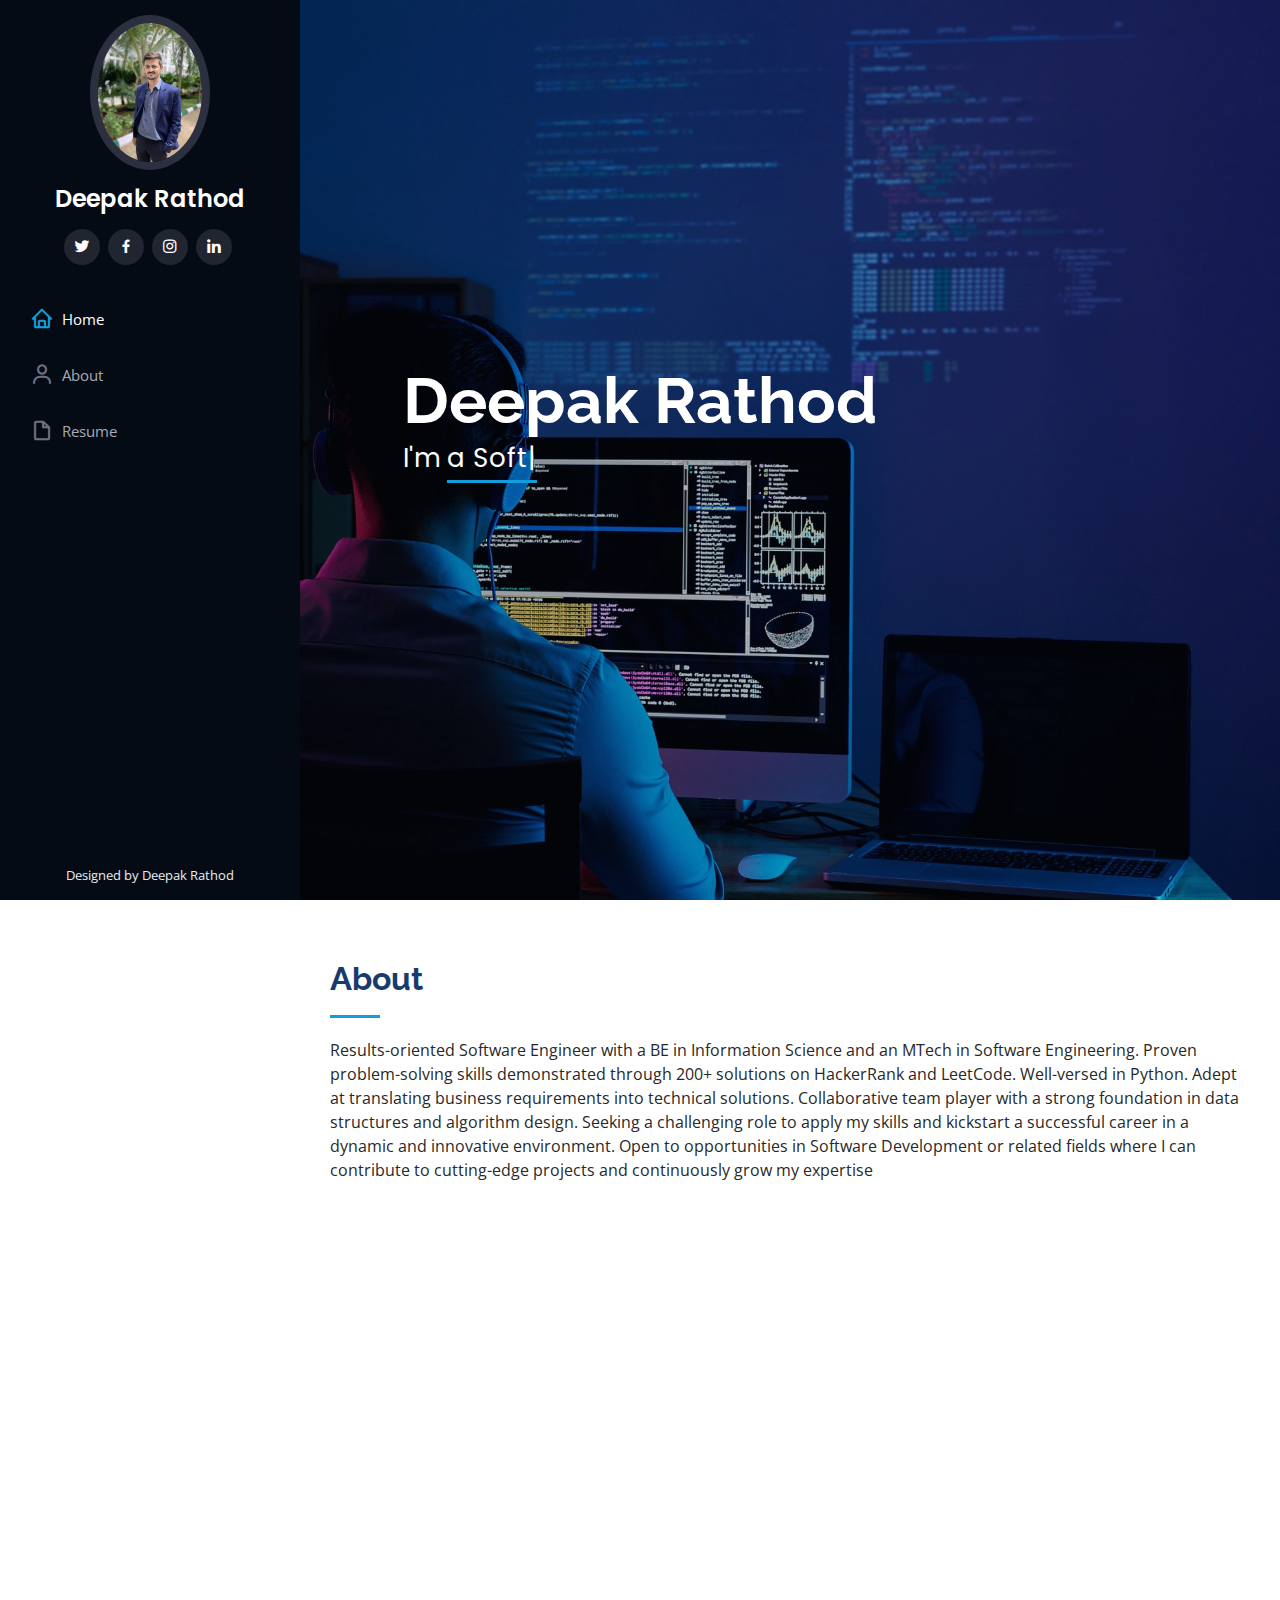
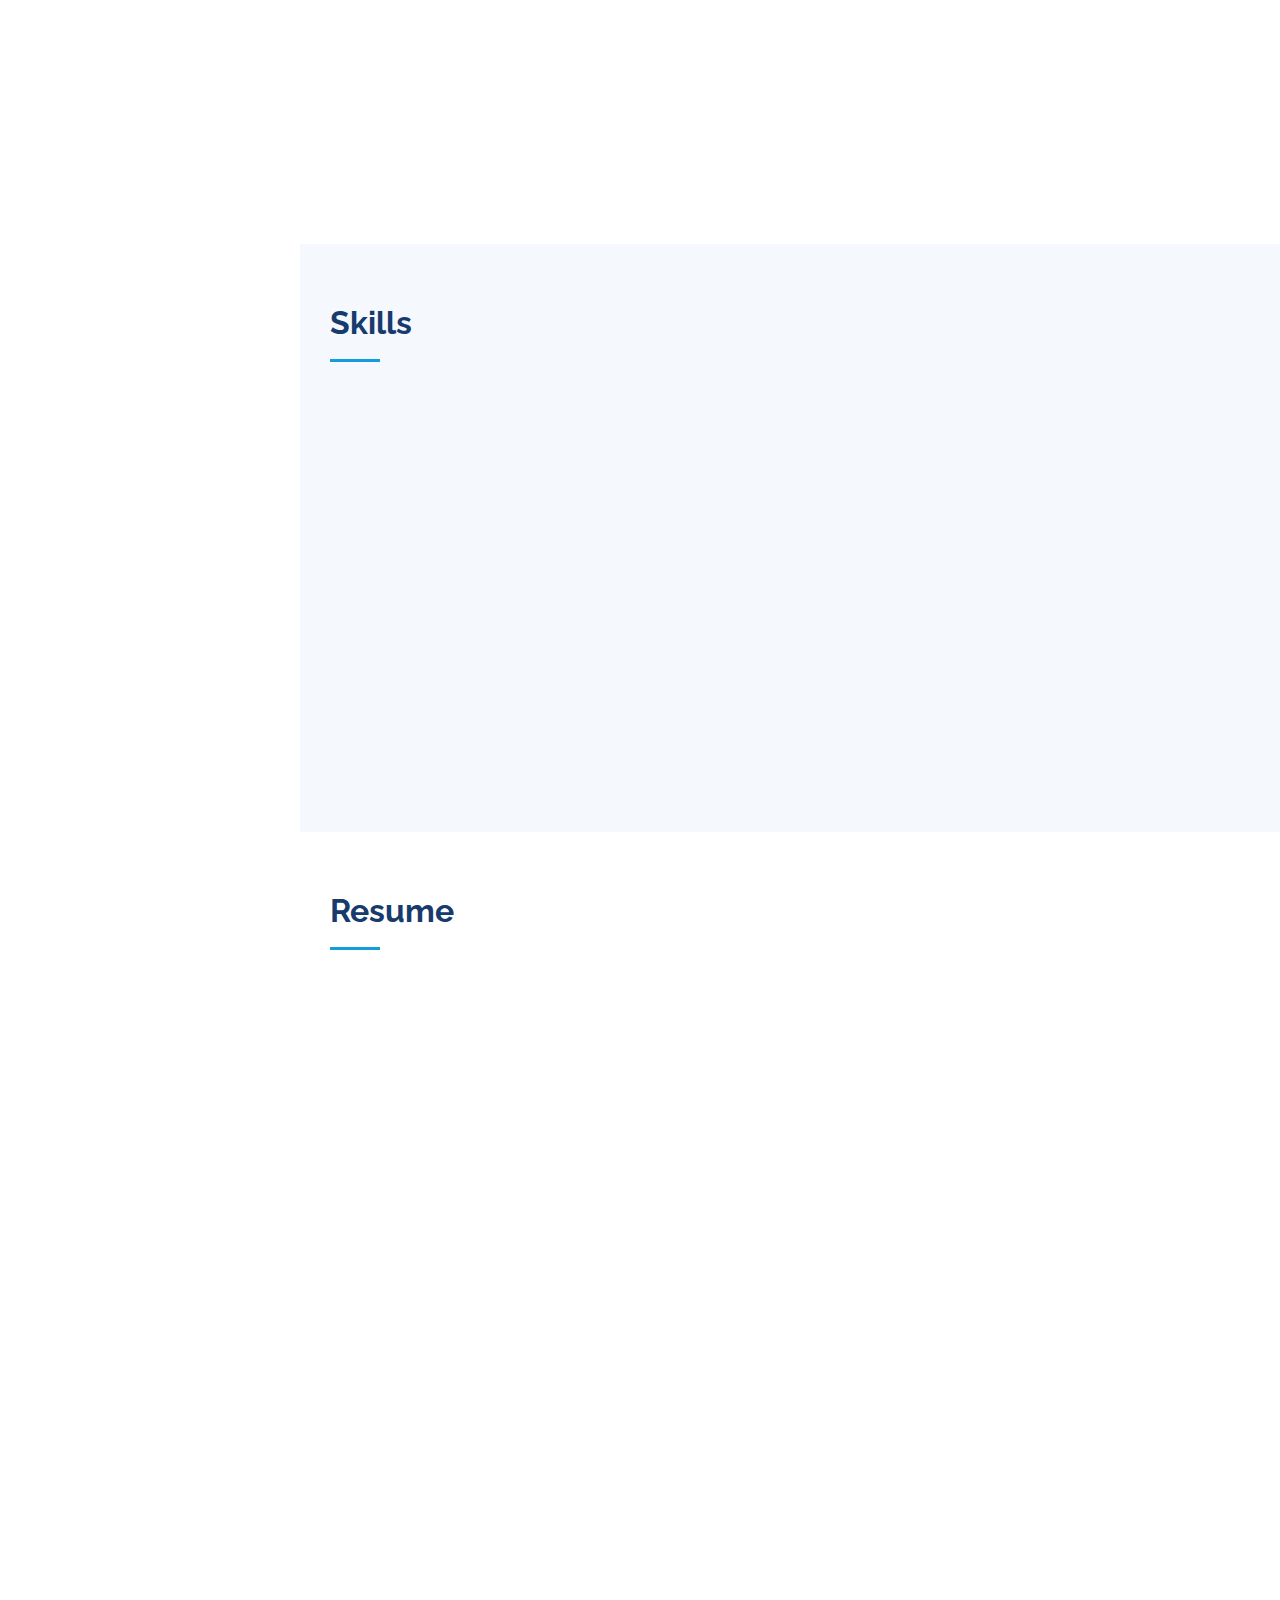
==== commit 0345a7e3: "Update index.html" ====
--- a/index.html
+++ b/index.html
@@ -112,7 +112,7 @@
               <div class="col-lg-6">
                 <ul>
                   <li><i class="bi bi-chevron-right"></i> <strong>Age:</strong> <span>26</span></li>
-                  <li><i class="bi bi-chevron-right"></i> <strong>Degree:</strong> <span>Master</span></li>
+                  <li><i class="bi bi-chevron-right"></i> <strong>Degree:</strong> <span>MTech in Software Engineering</span></li>
                   <li><i class="bi bi-chevron-right"></i> <strong>Email:</strong> <span>dvrathod2706@gmail.com</span></li>
                 </ul>
               </div>
@@ -310,15 +310,13 @@
   <!-- ======= Footer ======= -->
   <footer id="footer">
     <div class="container">
-      <div class="copyright">
-        &copy; Copyright <strong><span>Portfolio</span></strong>
-      </div>
+     
       <div class="credits">
         <!-- All the links in the footer should remain intact. -->
         <!-- You can delete the links only if you purchased the pro version. -->
         <!-- Licensing information: https://bootstrapmade.com/license/ -->
         <!-- Purchase the pro version with working PHP/AJAX contact form: https://bootstrapmade.com/iportfolio-bootstrap-portfolio-websites-template/ -->
-        Designed by <a href="https://bootstrapmade.com/">Deepak Rathod</a>
+        Designed by <a >Deepak Rathod</a>
       </div>
     </div>
   </footer><!-- End  Footer -->
